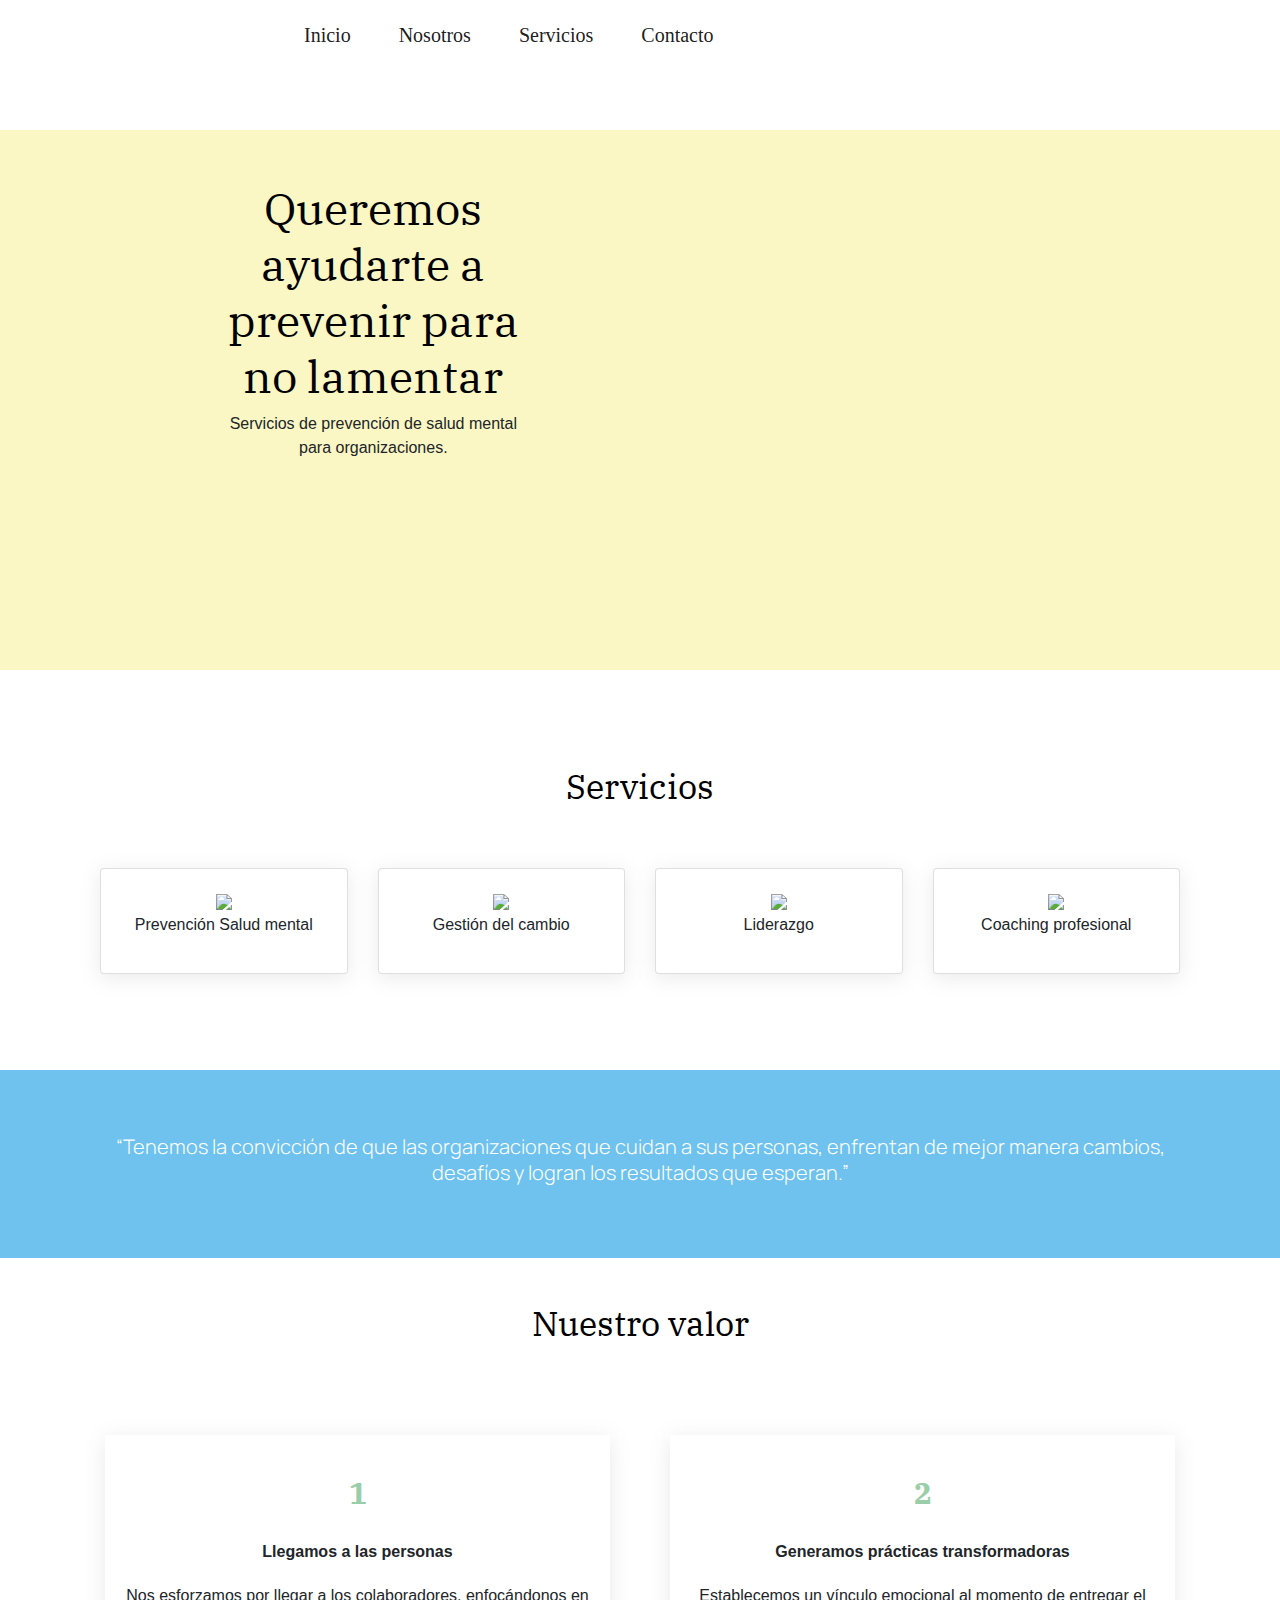
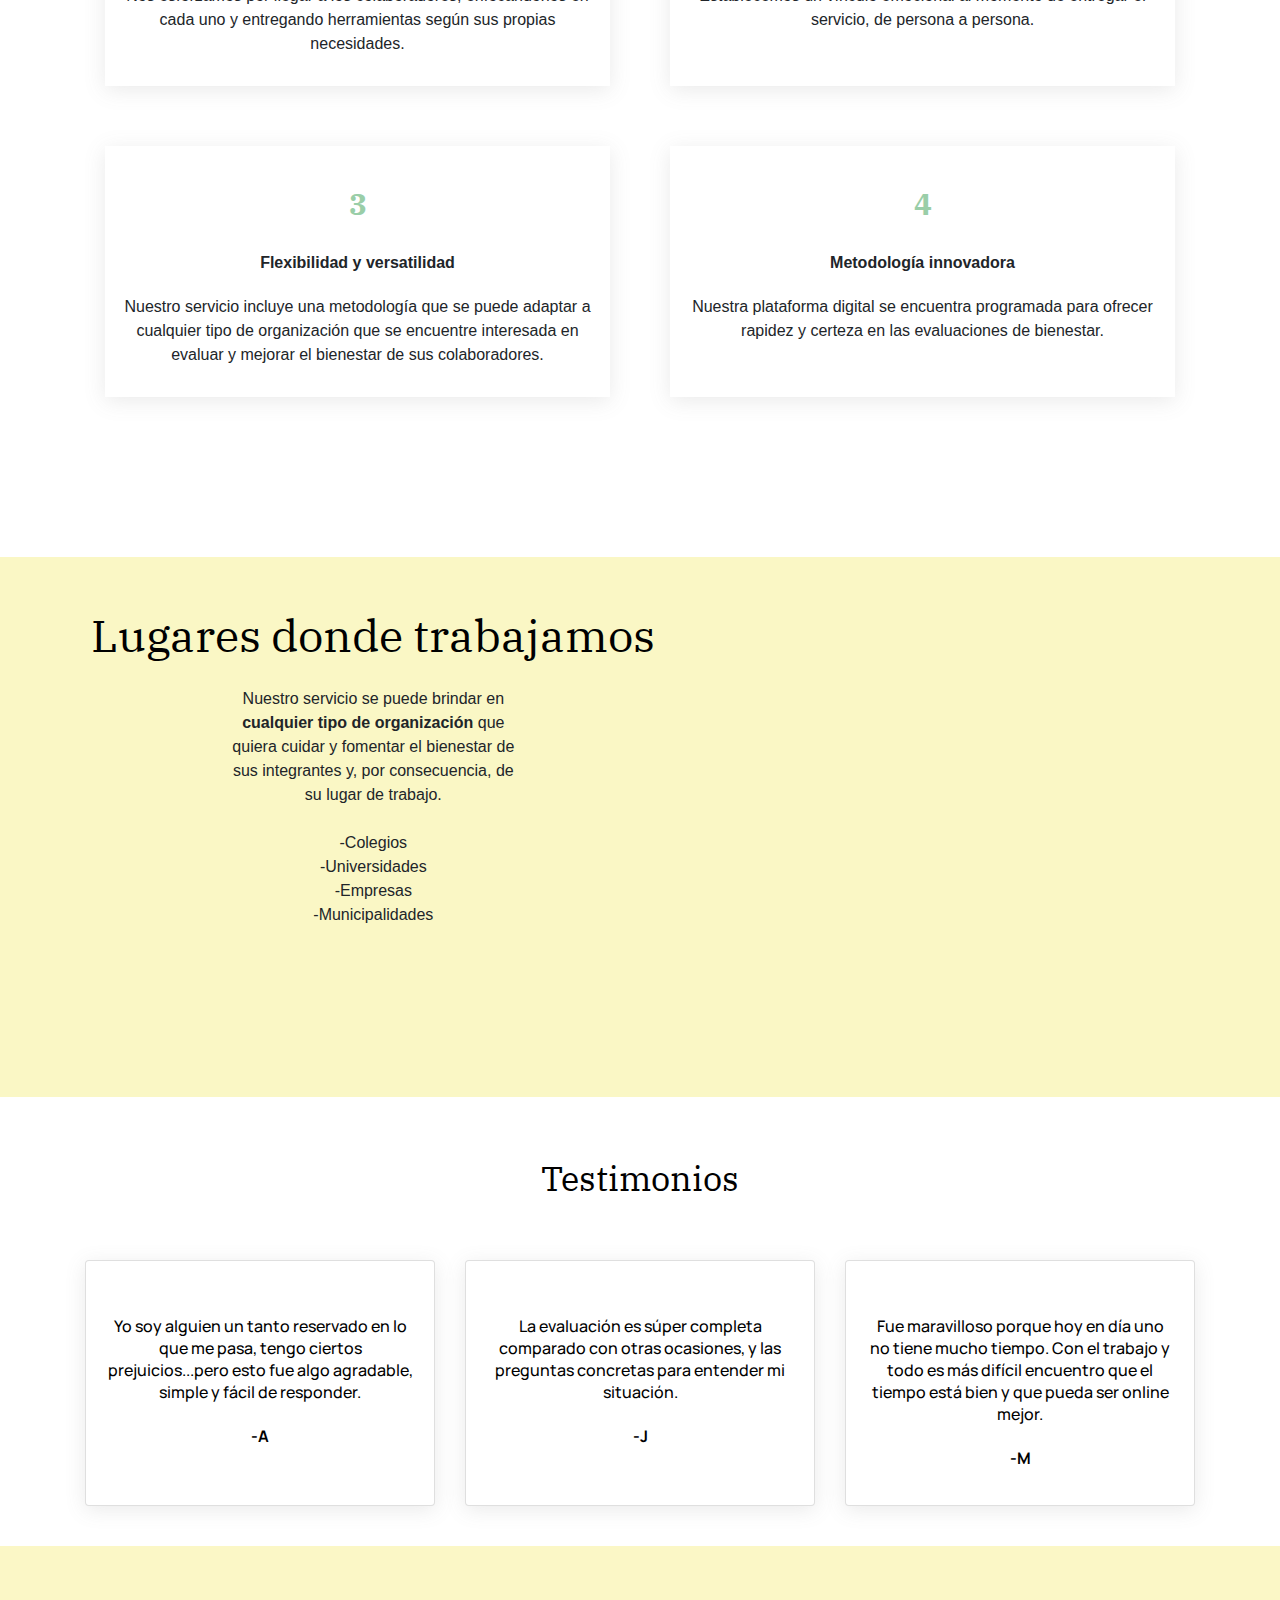
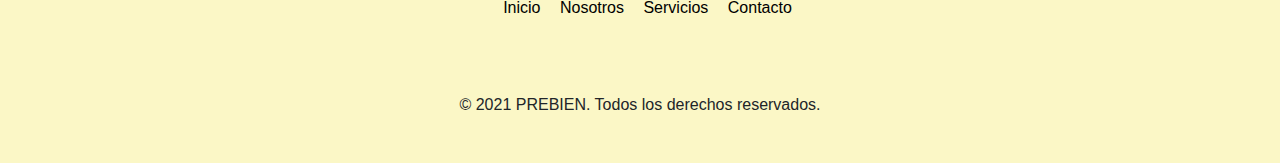
==== index.html @ 44bc0a5a "act nuestro valor" ====
<!doctype html>
<html lang="en">

<head>
    <meta charset="utf-8">
    <meta name="viewport" content="width=device-width, initial-scale=1">
    <link rel="stylesheet" href="css/styles.css">
    <link rel="stylesheet" href="https://maxcdn.bootstrapcdn.com/bootstrap/4.0.0/css/bootstrap.min.css" integrity="sha384-Gn5384xqQ1aoWXA+058RXPxPg6fy4IWvTNh0E263XmFcJlSAwiGgFAW/dAiS6JXm" crossorigin="anonymous">
    <link href="https://fonts.googleapis.com/css2?family=IBM+Plex+Serif&display=swap" rel="stylesheet">
    <link href="https://fonts.googleapis.com/css2?family=Manrope:wght@500&display=swap" rel="stylesheet">
    <script src="https://code.jquery.com/jquery-3.2.1.slim.min.js" integrity="sha384-KJ3o2DKtIkvYIK3UENzmM7KCkRr/rE9/Qpg6aAZGJwFDMVNA/GpGFF93hXpG5KkN" crossorigin="anonymous">
    </script>
    <script src="https://kit.fontawesome.com/936cf56c9f.js" crossorigin="anonymous"></script>
    <title>Inicio</title>
</head>

<body>
    <header class="site-header fixed-top">
        <nav class="navbar navbar-expand-lg navbar-light mt-1 ">
            <a class="navbar-brand logo" href="#"> <img src="img/prebien.png" alt=""> </a>
            <button class="navbar-toggler" type="button" data-toggle="collapse" data-target="#navbarSupportedContent" aria-controls="navbarSupportedContent" aria-expanded="false" aria-label="Toggle navigation">
          <span class="navbar-toggler-icon"></span>
        </button>

            <div class="collapse navbar-collapse" id="navbarSupportedContent">
                <ul class="navbar-nav mr-auto">
                    <li class="nav-item active">
                        <a class="nav-link mr-3 ml-4" href="index.html">Inicio <span class="sr-only">(current)</span></a>
                    </li>

                    <li class="nav-item active ">
                        <a class="nav-link mr-3 ml-3 " href="pag/nosotros.html ">Nosotros<span class="sr-only ">(current)</span></a>
                    </li>

                    <li class="nav-item active">
                        <a class="nav-link mr-3 ml-3" href="pag/servicios.html">Servicios <span class="sr-only">(current)</span></a>
                    </li>

 
                    <li class="nav-item active">
                        <a class="nav-link mr-3 ml-3" href="pag/contacto.html">Contacto <span class="sr-only">(current)</span></a>
                    </li>

                </ul>
            </div>
        </nav>
    </header>

    <body>

        <!-- Título PREBIEN con imagen -->
        <section class="inicio  text-center">
            <div class="row">
                <div class="col-12 col-lg-7 text-content">
                    <h1 class="texto-inicio">Queremos ayudarte a prevenir para no lamentar</h1>
                    <p>Servicios de prevención de salud mental para organizaciones.</p>
                </div>
                <div class="col-12 col-lg-5 img-inicio">

                </div>
            </div>
        </section>
        <!-- Fin de título PREBIEN con imagen -->

        <section class="container text-center mt-4">
            <div class="row">
               <div class="col-12 col-lg-6"></div>
               <div class="col-12 col-lg-6"></div>
            </div>
        </section>
        <!-- Fin sección qué hacemos, qué nos mueve -->
            <!-- Sección servicios -->
            <h4 class="enunciados"> Servicios</h4>
            <section>
                <div class="container text-center">
                    <div class="row mt-6">
                    <div class="col-12 col-lg-3 col-md-6">
                        <div class="card text-center mb-resp ">
                            <div class="card-body">
                                <img src="img/corazon.png">
                                <p class="">Prevención Salud mental </p>
                            </div>
                        </div>
                    </div>
                    <div class="col-12 col-lg-3 col-md-6">
                        <div class="card text-center mb-resp ">
                            <div class="card-body">
                                <img src="img/flecha.png">
                                <p class="">Gestión del cambio</p>
                            </div>
                        </div>
                    </div>
                    <div class="col-12 col-lg-3 col-md-6">
                        <div class="card text-center mb-resp">
                            <div class="card-body">
                                <img src="img/trofeo.png">
                                <p class="">Liderazgo</p>
                            </div>
                        </div>
                    </div>
                    <div class="col-12 col-lg-3 col-md-6">
                        <div class="card text-center">
                            <div class="card-body">
                                <img src="img/personas.png">
                                <p class="">Coaching profesional</p>
                            </div>
                        </div>
                    </div>
            <!-- Fin sección servicios-->
        </section>

        <div class="jumbotron jumbotron-fluid" style="background-color:#6FC2EE !important">
            <h2 class="lead frase">“Tenemos la convicción de que las organizaciones que cuidan a sus personas, enfrentan de mejor manera cambios, desafíos y logran los resultados que esperan.”</h2>
        </div>

        <!-- Sección "nuestro valor" FALTA QUE NOS MANDEN INFORMACIÓN -->
        <h4 class="enunciados"> Nuestro valor</h4>
        <section>
            <div class="container text-center">
                <div class="pre-grid mt-6">
                    <div class=" valor item">
                        <div>
                            <h5 class="number-edit">1</h5>
                            <p class="font-weight-bold">Llegamos a las personas</p>
                            <p>Nos esforzamos por llegar a los colaboradores, enfocándonos en cada uno y entregando herramientas según sus propias necesidades.</p>
                        </div>
                    </div>
                    <div class=" valor item">
                        <div>
                            <h5  class="number-edit">2</h5>
                            <p class="font-weight-bold">Generamos prácticas transformadoras</p>
                            <p>Establecemos un vínculo emocional al momento de entregar el servicio, de persona a persona. </p>
                        </div>
                    </div>
                    <div class=" valor item">
                        <div>
                            <h5  class="number-edit">3</h5>
                            <p class="font-weight-bold">Flexibilidad y versatilidad</p>
                            <p>Nuestro servicio incluye una metodología que se puede adaptar a cualquier tipo de organización que se encuentre interesada en evaluar y mejorar el bienestar de sus colaboradores.</p>
                        </div>
                    </div>
                    <div class=" valor item">
                        <div>
                            <h5  class="number-edit">4</h5>
                            <p class="font-weight-bold">Metodología innovadora</p>
                            <p>Nuestra plataforma digital se encuentra programada para ofrecer rapidez y certeza en las evaluaciones de bienestar. </p>
                        </div>
                    </div>
                </div>
            </div>
        </section>
        <!-- Fin sección nuestro valor -->
        <section class="inicio  text-center">
            <div class="row">
                <div class="col-12 col-lg-7 text-content container">
                    <h2 class="texto-inicio">Lugares donde trabajamos</h2>
                    <p class="mt-4">Nuestro servicio se puede brindar en <span class="font-weight-bold"> cualquier tipo de organización</span> que quiera cuidar y fomentar el bienestar de sus integrantes y, por consecuencia, de su lugar de trabajo.
                    </p>
                    <p class="mt-4"> -Colegios <br> -Universidades <br> -Empresas <br> -Municipalidades</p>
                </div>
                <div class="col-12 col-lg-5 img-inicio bg-lugares">

                </div>
            </div>
        </section>
        <!-- Sección Testimonios -->
        <div class="testimonios">
            <h4 class="enunciados"> Testimonios</h4>
        </div>
        <div class="container">
            <div class="card-deck mb-3 text-center">
                <div class="card mb-4 shadow-sm">
                    <div class="card-body">
                        <p class="texto-testimonios">Yo soy alguien un tanto reservado en lo que me pasa, tengo ciertos prejuicios...pero esto fue algo agradable, simple y fácil de responder.<br><br>
                            <b>-A</b>
                        </p>
                    </div>
                </div>
                <div class="card mb-4 shadow-sm">
                    <div class="card-body">
                        <p class="texto-testimonios">
                            La evaluación es súper completa comparado con otras ocasiones, y las preguntas concretas para entender mi situación.<br><br>
                            <b>-J</b>

                        </p>
                    </div>
                </div>
                <div class="card mb-4 shadow-sm">
                    <div class="card-body">
                        <p class="texto-testimonios">
                            Fue maravilloso porque hoy en día uno no tiene mucho tiempo. Con el trabajo y todo es más difícil encuentro que el tiempo está bien y que pueda ser online mejor.<br><br>
                            <b>-M</b>

                        </p>
                    </div>
                </div>
            </div>
        </div>

        <footer class="site-footer">
            <div class="container text-center">

                <nav class="nav-footer">
                    <a href="index.html">Inicio</a>
                    <a href="pag/nosotros.html">Nosotros</a>
                    <a href="pag/servicios.html">Servicios</a>
                    <a href="pag/contacto.html">Contacto</a>
                </nav>
                <a href=""><i class="fab fa-linkedin"></i></i></a>
                <a href=""><i class="fab fa-facebook"></i></a>
                <p class="mt-2">© 2021 PREBIEN. Todos los derechos reservados.</p>
            </div>
        </footer>

        <script src="https://cdnjs.cloudflare.com/ajax/libs/popper.js/1.12.9/umd/popper.min.js" integrity="sha384-ApNbgh9B+Y1QKtv3Rn7W3mgPxhU9K/ScQsAP7hUibX39j7fakFPskvXusvfa0b4Q" crossorigin="anonymous">
        </script>
        <script src="https://maxcdn.bootstrapcdn.com/bootstrap/4.0.0/js/bootstrap.min.js" integrity="sha384-JZR6Spejh4U02d8jOt6vLEHfe/JQGiRRSQQxSfFWpi1MquVdAyjUar5+76PVCmYl" crossorigin="anonymous">
        </script>

    </body>

</html>
---- css/styles.css ----
/*-------------------------------------------------------SECCION LOGO Y NAVBAR------------------------------------------------------------*/
*{
    font-size: 16px;
}
.site-header {
    background-color: white;
}

.navbar a {
    text-decoration: none;
    background-image: linear-gradient(currentcolor, currentcolor);
    background-position: 0% 100%;
    background-repeat: no-repeat;
    background-size: 0% 2px;
    transition: background-size .3s;
    font-family: 'Baskervville', serif;
    color: #3D3C42;
    font-weight: 300;
    font-size: 20px;
}

.navbar a:hover,
a:focus {
    background-size: 100% 2px;
}

.logo {
    margin: 0px 20px;
    width: 220px;
}
.logo:hover, .logo:focus{
    background-size: none;
}

/*-------------------------------------------------------SECCION HOME------------------------------------------------------------*/

img {
    max-width: 90%;
}

.rec {
    background: #faf7c5;
}

.inicio {
    margin-top: 130px;
    margin-bottom: 50px;
    background-color: #FAF7C5;
    height: 100%;
}

.text-content h1,
.text-content p {
    width: 95%;
    max-width: 300px;
    margin-left: auto;
    margin-right: auto;
}

.texto-inicio {
    font-family: IBM Plex Serif;
    font-style: normal;
    font-weight: normal;
    font-size: 45px;
    line-height: 56px;
    text-align: center;
    color: #000000;
    padding-top: 50px;
}

.img-inicio {
    background-image: url(../img/foto1.png);
    background-repeat: no-repeat;
    background-position: center;
    background-size: cover;
    height: 60vh;
    width: 100%;
}

.bg-lugares {
    background-image: url(../img/foto2.png)
}

.subtitulo2 {
    margin-right: 84px;
    margin-left: 84px;
    margin-top: 24px;
    font-family: Manrope;
    font-style: normal;
    font-weight: 500;
    font-size: 16px;
    line-height: 22px;
    /* or 139% */
    color: #000000;
}

.subtitulo1 {
    margin-top: 24px;
    font-family: Manrope;
    font-style: normal;
    font-weight: 500;
    font-size: 20px;
    line-height: 26px;
    /* or 130% */
    text-align: center;
    color: #000000;
}

h6 {
    width: 44px;
    height: 23px;
    left: 491px;
    top: 3998px;
    font-family: IBM Plex Serif;
    font-style: normal;
    font-weight: normal;
    font-size: 16px;
    line-height: 22px;
    /* identical to box height, or 139% */
    color: #000000;
}

.texto_inicio {
    font-family: Manrope;
    font-style: normal;
    font-weight: 500;
    font-size: 16px;
    line-height: 22px;
    margin-top: 40px;
    /* or 139% */
    color: #000000;
}

.texto_inicio1 {
    font-family: Manrope;
    font-style: normal;
    font-weight: 500;
    font-size: 16px;
    line-height: 22px;
    margin-top: 40px;
    margin-right: 73px;
    /* or 139% */
    color: #000000;
}

.enunciados, .number-edit {
    font-family: IBM Plex Serif;
    font-style: normal;
    font-weight: normal;
    font-size: 34px;
    line-height: 35px;
    margin-bottom: 64px;
    margin-top: 48px;
    text-align: center;
    color: #000000;

}


.number-edit{
font-size: 30px;
color: #9ACEA8;
font-weight: bold;
margin: 30px 0px;
}


@media (min-width:1024px ) {
    .pre-grid{
        display:grid;
        grid-template-columns: repeat(2, 1fr);
        column-gap: 20px;
    }
 }




.testimonios {
    margin-top: 64px;
    margin-bottom: 64px;
}


.frase {
    margin-left: 102px;
    margin-right: 102px;
    font-family: Manrope;
    font-style: normal;
    font-weight: 500;
    font-size: 20px;
    line-height: 26px;
    text-align: center;
    color: #ffffff;
}

.texto-testimonios {
    margin-top: 34px;
    font-family: Manrope;
    font-style: normal;
    font-weight: 500;
    font-size: 16px;
    line-height: 22px;
    /* or 139% */
    text-align: center;
    color: #000000;
}

.card {
    box-shadow: 0px 4px 20px rgba(114, 114, 114, 0.15);
}


/*-------------------------------------------------------SECCION SOBRE NOSOTROS-----------------------------------------------------------*/

.jumbotron {
    margin-left: 0px;
    margin-top: 96px;
    background-color: #b7e0f7 !important;
}

.display-5 {
    font-family: IBM Plex Serif;
    font-style: normal;
    font-weight: normal;
    font-size: 40px;
    line-height: 56px;
    color: #000000;
}

.nosotros {
    margin-top: 100px;
}

.integrantes{
    background-color:#B7E0F7;
    padding: 60px;
}

div.row {
    margin-right: 0px;
    margin-left: 0px;
}




.texto1 {
    font-family: Alegreya Sans;
    font-style: normal;
    font-size: 20px;
    line-height: 26px;
    color: #000000;
}



/*Estilos sobre servicios*/

.jumbotron {
    background: #cce7d3;
}


/*-------------------------------------------------------FOOTER------------------------------------------------------------*/

.site-footer {
    background: #FBF7C6;
    padding: 30px 0px;
}

.nav-footer {
    padding: 20px 0px;
}

.nav-footer a {
    text-decoration: none;
    color: #000000;
    margin-left: 15px;
}

a i {
    color: black;
    font-size: 30px;
    margin: 20px 10px;
}

a i:hover {
    transform: scale(1.2);
    transition: all ease-in-out 1s;
    color: #7c7a7a;
}


/*-------------------------------------------------------SECCION SERVICIOS------------------------------------------------------------*/

.pre-item {
    margin-bottom: 80px;
}

.item {
    background: #FFFFFF;
    box-shadow: 0px 4px 20px rgba(114, 114, 114, 0.15);
    padding: 20px;
    margin: 30px 20px;
}
.valor{
    padding:10px;
}


.item:hover {
    transform: scale(1.060);
    transition: ease-in-out 1s;
}

.item img,
.item h3,
.item p {
    margin: 20px 0px;
}


/*-------------------------------------------------------SECCION CONTACTO------------------------------------------------------------*/

.input a input {
    width: 328px;
    height: 48px;
    left: 335px;
    top: 573px;
    background: #FFFFFF;
    border: 1px solid #000000;
    box-sizing: border-box
}
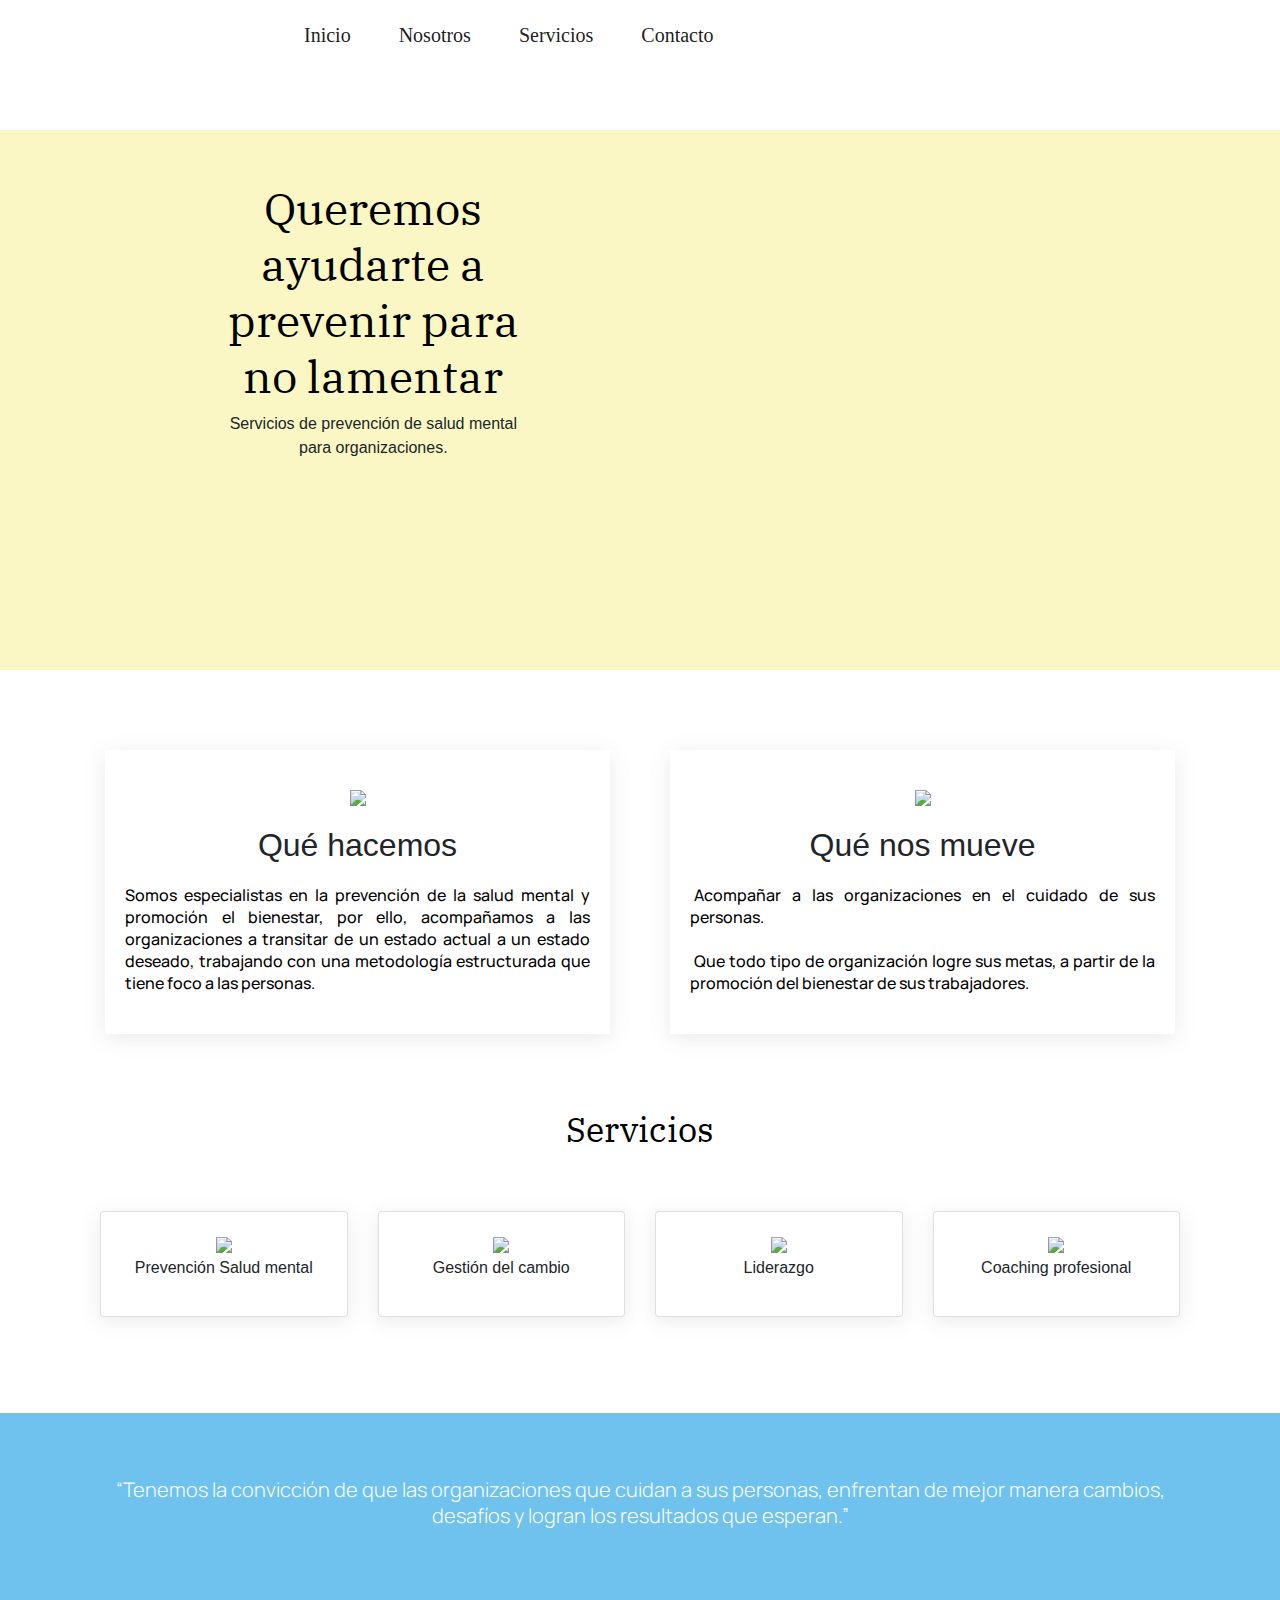
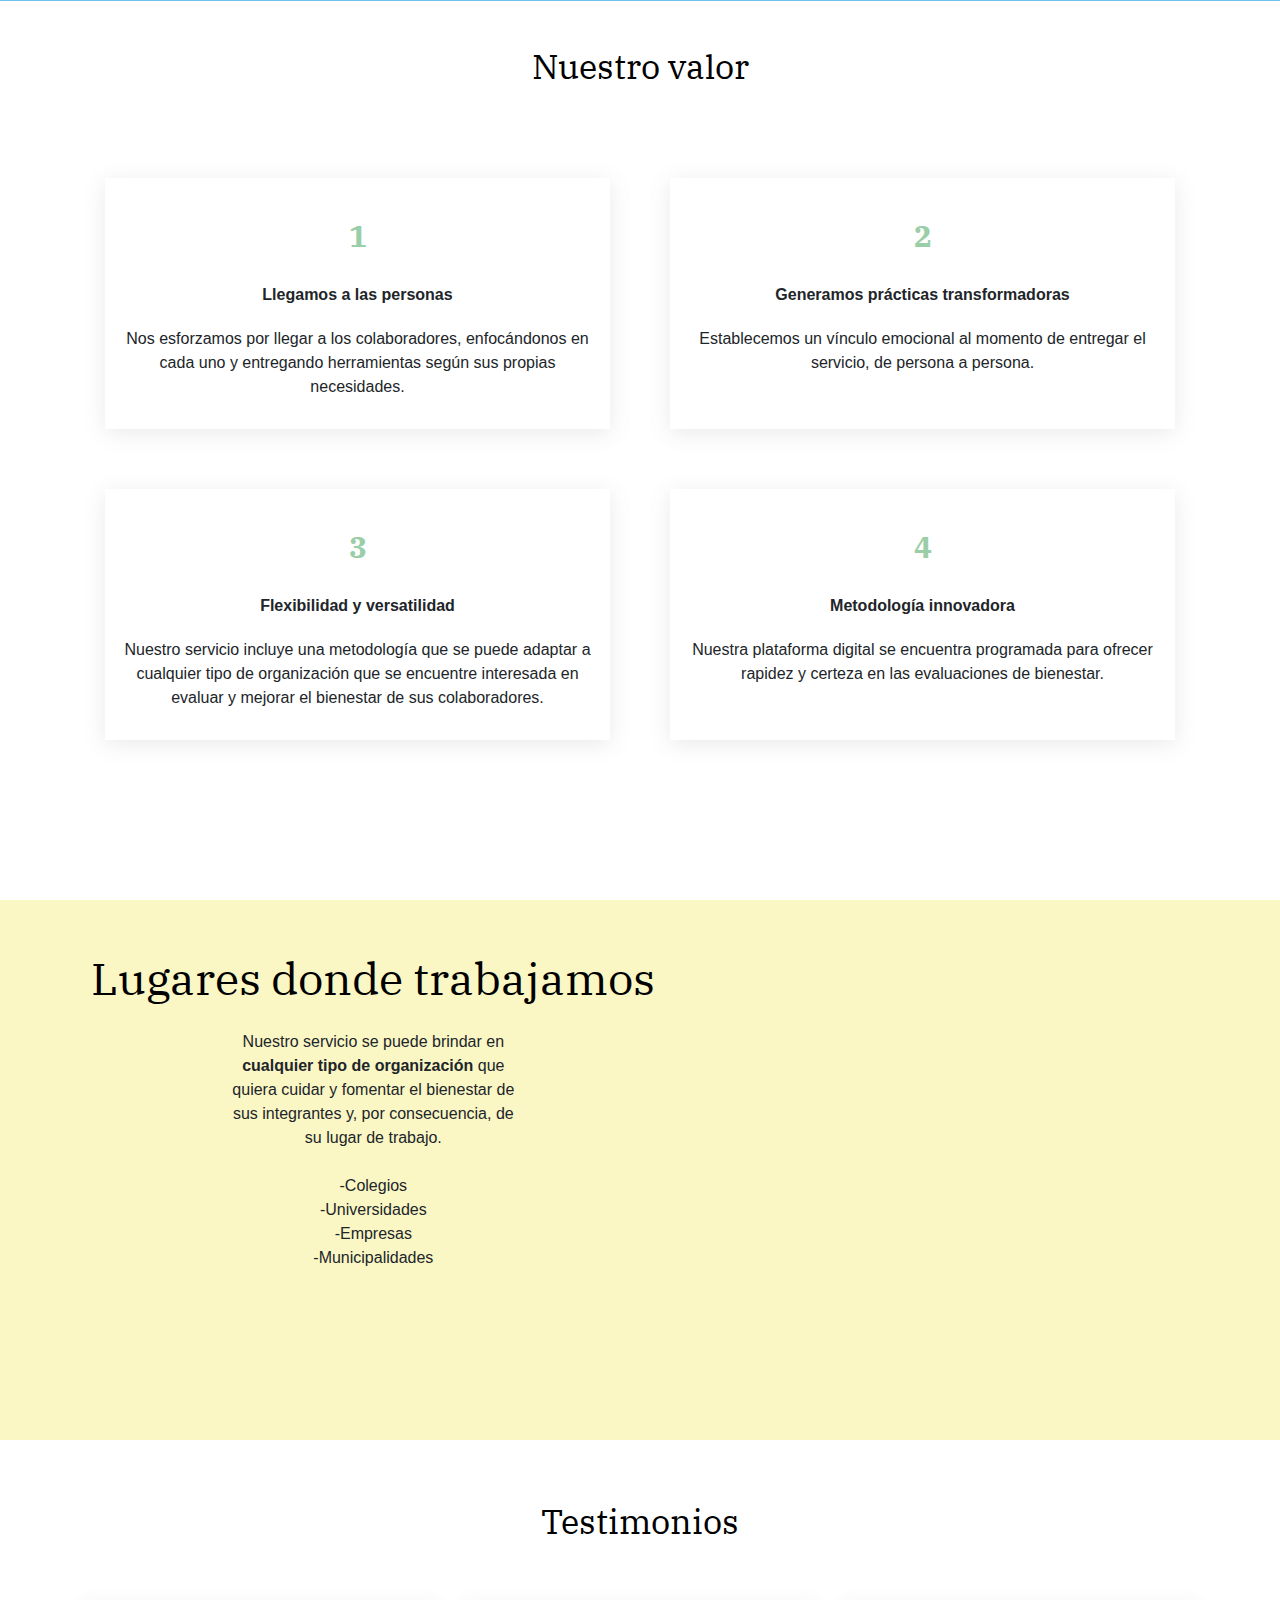
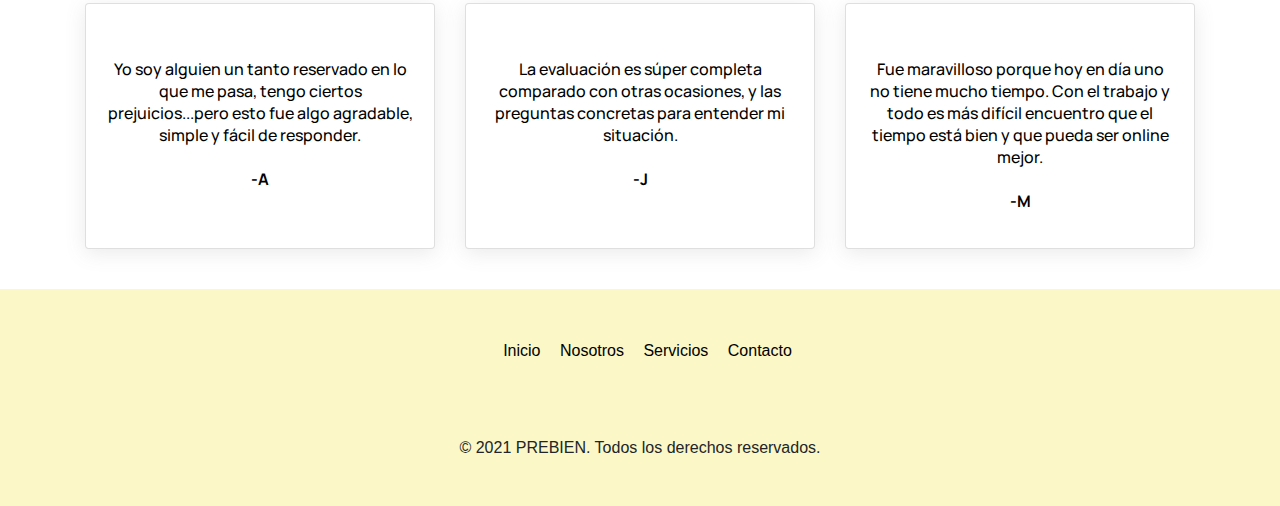
==== commit 3981e35f: "Act index, nosotros" ====
--- a/index.html
+++ b/index.html
@@ -36,7 +36,7 @@
                         <a class="nav-link mr-3 ml-3" href="pag/servicios.html">Servicios <span class="sr-only">(current)</span></a>
                     </li>
 
- 
+
                     <li class="nav-item active">
                         <a class="nav-link mr-3 ml-3" href="pag/contacto.html">Contacto <span class="sr-only">(current)</span></a>
                     </li>
@@ -62,18 +62,33 @@
         </section>
         <!-- Fin de título PREBIEN con imagen -->
 
-        <section class="container text-center mt-4">
-            <div class="row">
-               <div class="col-12 col-lg-6"></div>
-               <div class="col-12 col-lg-6"></div>
-            </div>
+        <section>
+
+            <div class="container text-center">
+                <div class="pre-grid mt-6">
+                    <div class=" item">
+                        <img src="img/Group.png">
+                        <h2>Qué hacemos</h2>
+                        <p class="texto_inicio text-justify">Somos especialistas en la prevención de la salud mental y promoción el bienestar, por ello, acompañamos a las organizaciones a transitar de un estado actual a un estado deseado, trabajando con una metodología estructurada que tiene
+                            foco a las personas.</p>
+                    </div>
+                    <div class=" item">
+                        <div>
+                            <img src="img/Group2.png">
+                            <h2>Qué nos mueve</h2>
+                            <p class="texto_inicio1 text-justify"> <i class="fas fa-caret-right" style="color: #6FC2EE"></i> <span class="ml-1"></span>Acompañar a las organizaciones en el cuidado de sus personas.<br><br>
+
+                                <i class="fas fa-caret-right" style="color: #6FC2EE"></i> <span class="ml-1"></span>Que todo tipo de organización logre sus metas, a partir de la promoción del bienestar de sus trabajadores.
+                            </p>
+                        </div>
+                    </div>
         </section>
         <!-- Fin sección qué hacemos, qué nos mueve -->
-            <!-- Sección servicios -->
-            <h4 class="enunciados"> Servicios</h4>
-            <section>
-                <div class="container text-center">
-                    <div class="row mt-6">
+        <!-- Sección servicios -->
+        <h4 class="enunciados"> Servicios</h4>
+        <section>
+            <div class="container text-center">
+                <div class="row mt-6">
                     <div class="col-12 col-lg-3 col-md-6">
                         <div class="card text-center mb-resp ">
                             <div class="card-body">
@@ -106,7 +121,7 @@
                             </div>
                         </div>
                     </div>
-            <!-- Fin sección servicios-->
+                    <!-- Fin sección servicios-->
         </section>
 
         <div class="jumbotron jumbotron-fluid" style="background-color:#6FC2EE !important">
@@ -127,21 +142,21 @@
                     </div>
                     <div class=" valor item">
                         <div>
-                            <h5  class="number-edit">2</h5>
+                            <h5 class="number-edit">2</h5>
                             <p class="font-weight-bold">Generamos prácticas transformadoras</p>
                             <p>Establecemos un vínculo emocional al momento de entregar el servicio, de persona a persona. </p>
                         </div>
                     </div>
                     <div class=" valor item">
                         <div>
-                            <h5  class="number-edit">3</h5>
+                            <h5 class="number-edit">3</h5>
                             <p class="font-weight-bold">Flexibilidad y versatilidad</p>
                             <p>Nuestro servicio incluye una metodología que se puede adaptar a cualquier tipo de organización que se encuentre interesada en evaluar y mejorar el bienestar de sus colaboradores.</p>
                         </div>
                     </div>
                     <div class=" valor item">
                         <div>
-                            <h5  class="number-edit">4</h5>
+                            <h5 class="number-edit">4</h5>
                             <p class="font-weight-bold">Metodología innovadora</p>
                             <p>Nuestra plataforma digital se encuentra programada para ofrecer rapidez y certeza en las evaluaciones de bienestar. </p>
                         </div>
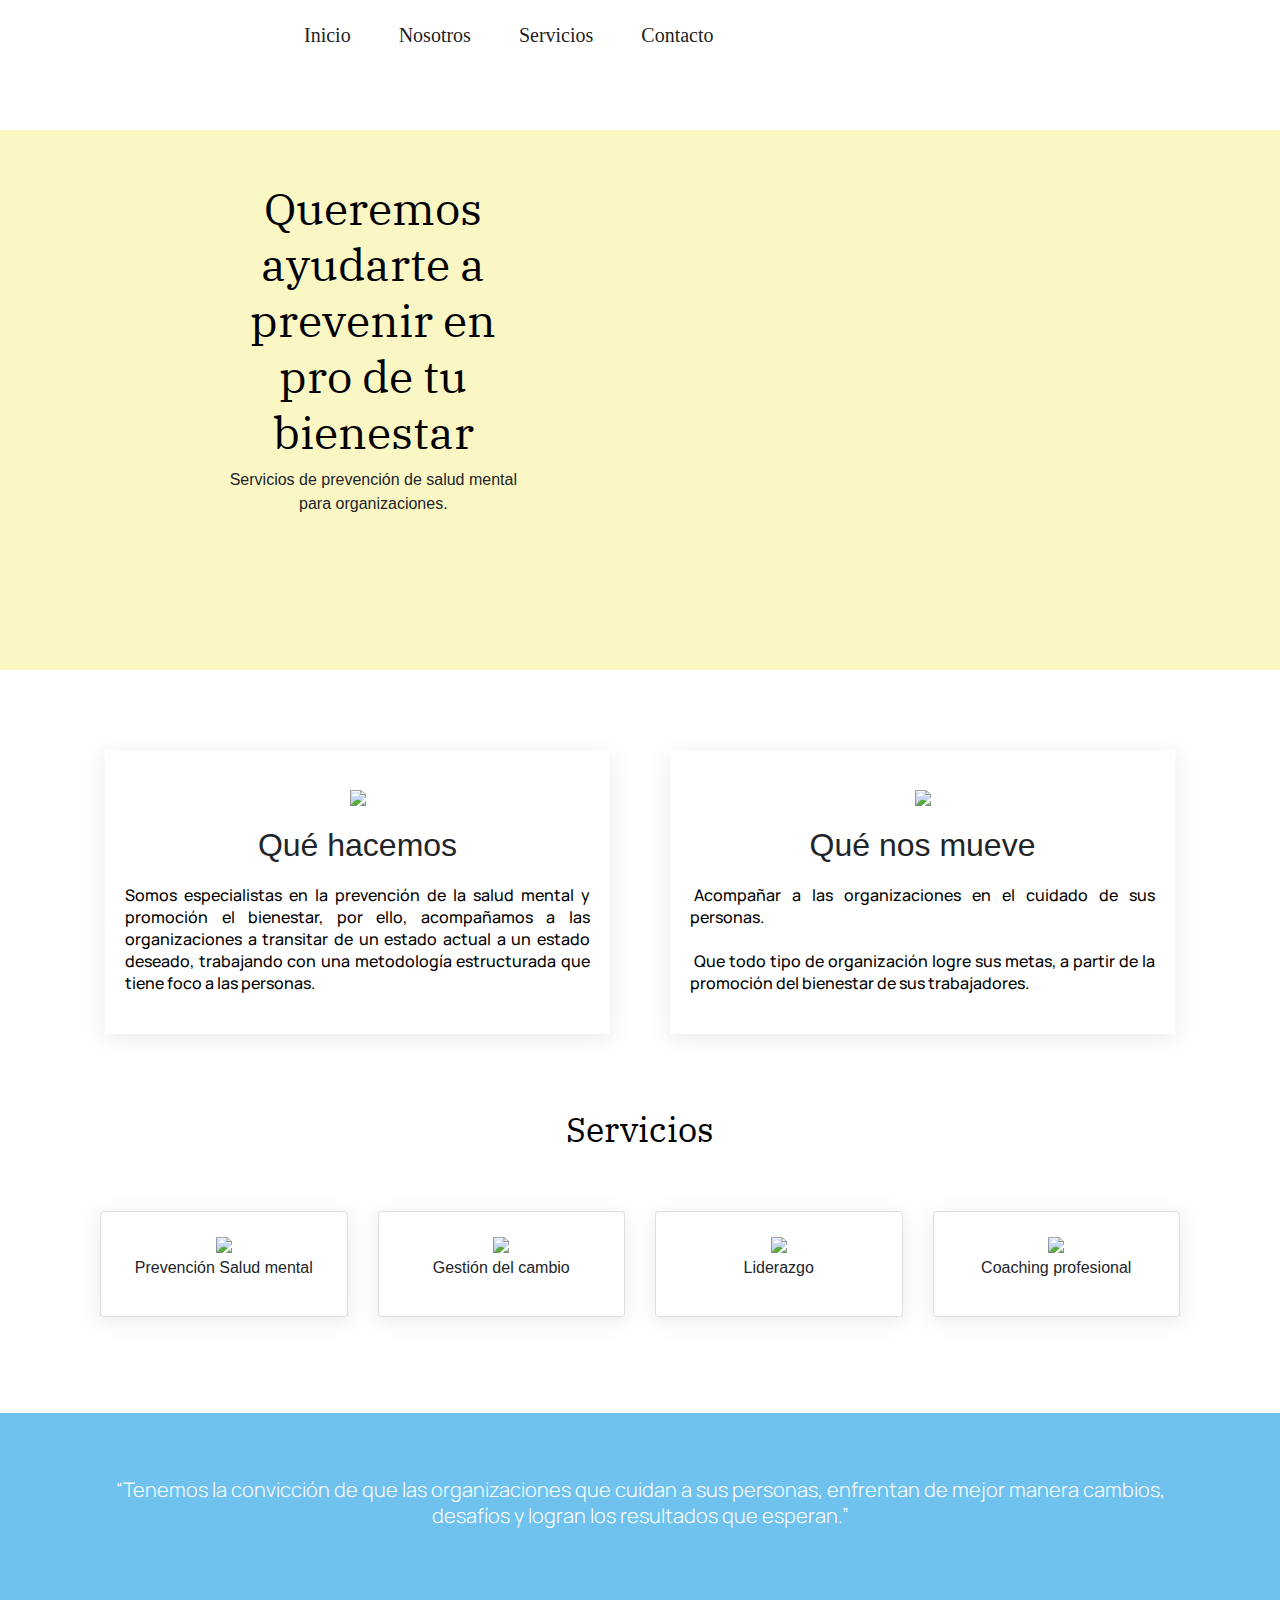
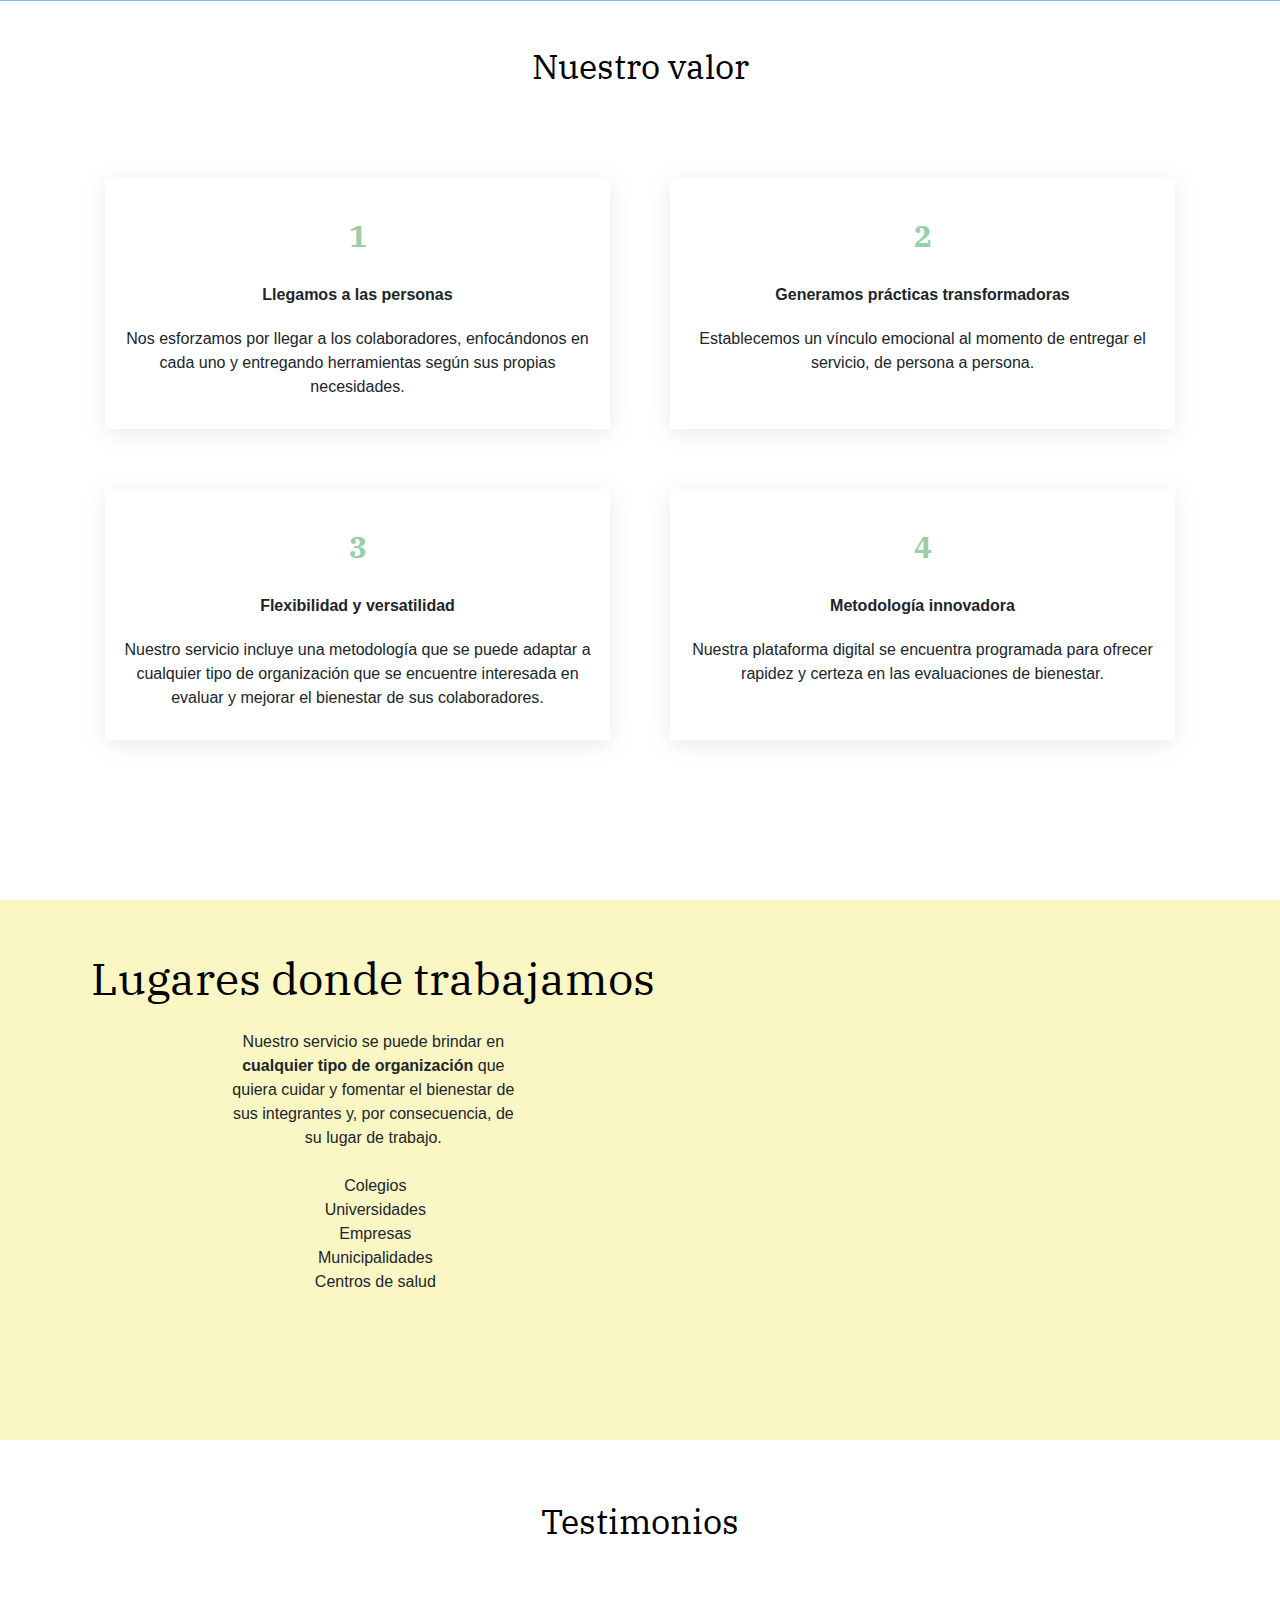
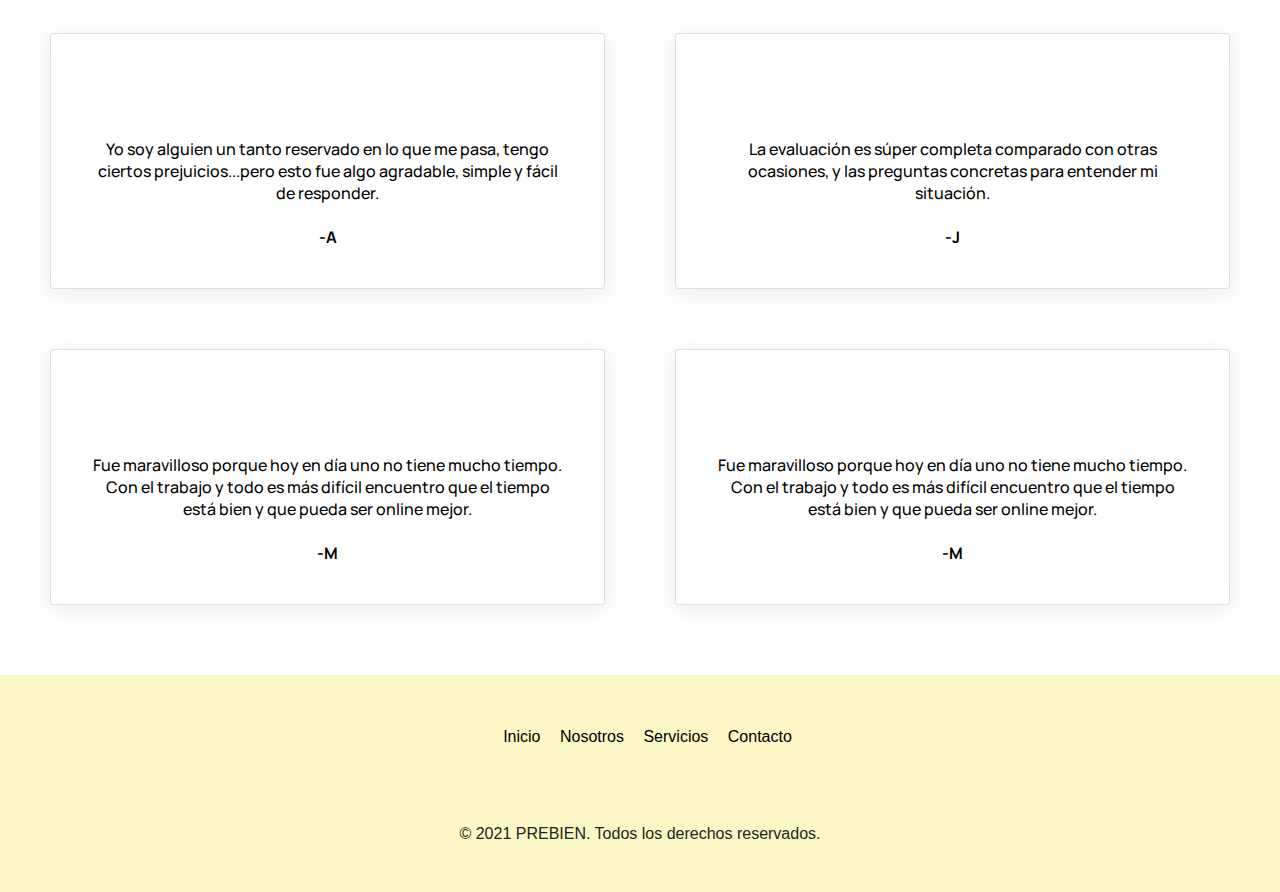
==== commit 57c188de: "actualización" ====
--- a/index.html
+++ b/index.html
@@ -52,7 +52,7 @@
         <section class="inicio  text-center">
             <div class="row">
                 <div class="col-12 col-lg-7 text-content">
-                    <h1 class="texto-inicio">Queremos ayudarte a prevenir para no lamentar</h1>
+                    <h1 class="texto-inicio">Queremos ayudarte a prevenir en pro de tu bienestar</h1>
                     <p>Servicios de prevención de salud mental para organizaciones.</p>
                 </div>
                 <div class="col-12 col-lg-5 img-inicio">
@@ -171,7 +171,7 @@
                     <h2 class="texto-inicio">Lugares donde trabajamos</h2>
                     <p class="mt-4">Nuestro servicio se puede brindar en <span class="font-weight-bold"> cualquier tipo de organización</span> que quiera cuidar y fomentar el bienestar de sus integrantes y, por consecuencia, de su lugar de trabajo.
                     </p>
-                    <p class="mt-4"> -Colegios <br> -Universidades <br> -Empresas <br> -Municipalidades</p>
+                    <p class="mt-4"> <i class="fas fa-caret-right"></i> <span class="ml-1"></span> Colegios <br> <i class="fas fa-caret-right" ></i> <span class="ml-1"></span>Universidades <br> <i class="fas fa-caret-right" ></i> <span class="ml-1"></span>Empresas <br> <i class="fas fa-caret-right"></i> <span class="ml-1"></span>Municipalidades <br> <i class="fas fa-caret-right"></i> <span class="ml-1"></span>Centros de salud</p>
                 </div>
                 <div class="col-12 col-lg-5 img-inicio bg-lugares">
 
@@ -182,35 +182,43 @@
         <div class="testimonios">
             <h4 class="enunciados"> Testimonios</h4>
         </div>
-        <div class="container">
-            <div class="card-deck mb-3 text-center">
-                <div class="card mb-4 shadow-sm">
-                    <div class="card-body">
-                        <p class="texto-testimonios">Yo soy alguien un tanto reservado en lo que me pasa, tengo ciertos prejuicios...pero esto fue algo agradable, simple y fácil de responder.<br><br>
-                            <b>-A</b>
-                        </p>
-                    </div>
-                </div>
-                <div class="card mb-4 shadow-sm">
-                    <div class="card-body">
-                        <p class="texto-testimonios">
-                            La evaluación es súper completa comparado con otras ocasiones, y las preguntas concretas para entender mi situación.<br><br>
-                            <b>-J</b>
-
-                        </p>
-                    </div>
-                </div>
-                <div class="card mb-4 shadow-sm">
-                    <div class="card-body">
-                        <p class="texto-testimonios">
-                            Fue maravilloso porque hoy en día uno no tiene mucho tiempo. Con el trabajo y todo es más difícil encuentro que el tiempo está bien y que pueda ser online mejor.<br><br>
-                            <b>-M</b>
-
-                        </p>
-                    </div>
-                </div>
-            </div>
-        </div>
+        <div class="row container-fluid text-justify" style = "margin-bottom: 40px">
+            <div class="col-sm-6 shadow-sm">
+              <div class="card item">
+                <div class="card-body">
+                  <p class="card-text texto-testimonios"><i class="fas fa-quote-left"style = "color: #ffd86b;"></i> <br> <br>Yo soy alguien un tanto reservado en lo que me pasa, tengo ciertos prejuicios...pero esto fue algo agradable, simple y fácil de responder.<br><br>
+                    <b>-A</b></p>
+                 
+                </div>
+              </div>
+            </div>
+            <div class="col-sm-6 shadow-sm">
+              <div class="card item">
+                <div class="card-body">
+                  <p class="card-text texto-testimonios"> <i class="fas fa-quote-left"style = "color: #ffd86b;"></i> <br> <br> La evaluación es súper completa comparado con otras ocasiones, y las preguntas concretas para entender mi situación.<br><br>
+                    <b>-J</b></p>
+               
+                </div>
+              </div>
+            </div>
+            <div class="col-sm-6 shadow-sm">
+              <div class="card item">
+                <div class="card-body">
+                  <p class="card-text texto-testimonios"> <i class="fas fa-quote-left"style = "color: #ffd86b;"></i> <br> <br>Fue maravilloso porque hoy en día uno no tiene mucho tiempo. Con el trabajo y todo es más difícil encuentro que el tiempo está bien y que pueda ser online mejor.<br><br>
+                    <b>-M</b>
+                </div>
+              </div>
+            </div>
+            <div class="col-sm-6 shadow-sm">
+              <div class="card item">
+                <div class="card-body">
+                  <p class="card-text texto-testimonios"><i class="fas fa-quote-left" style = "color: #ffd86b;"></i> <br> <br>   Fue maravilloso porque hoy en día uno no tiene mucho tiempo. Con el trabajo y todo es más difícil encuentro que el tiempo está bien y que pueda ser online mejor.<br><br>
+                    <b>-M</b>
+                </div>
+              </div>
+            </div>
+          </div>
+
 
         <footer class="site-footer">
             <div class="container text-center">
--- a/css/styles.css
+++ b/css/styles.css
@@ -243,12 +243,9 @@
 }
 
 
-
-
 .texto1 {
     font-family: Alegreya Sans;
     font-style: normal;
-    font-size: 20px;
     line-height: 26px;
     color: #000000;
 }
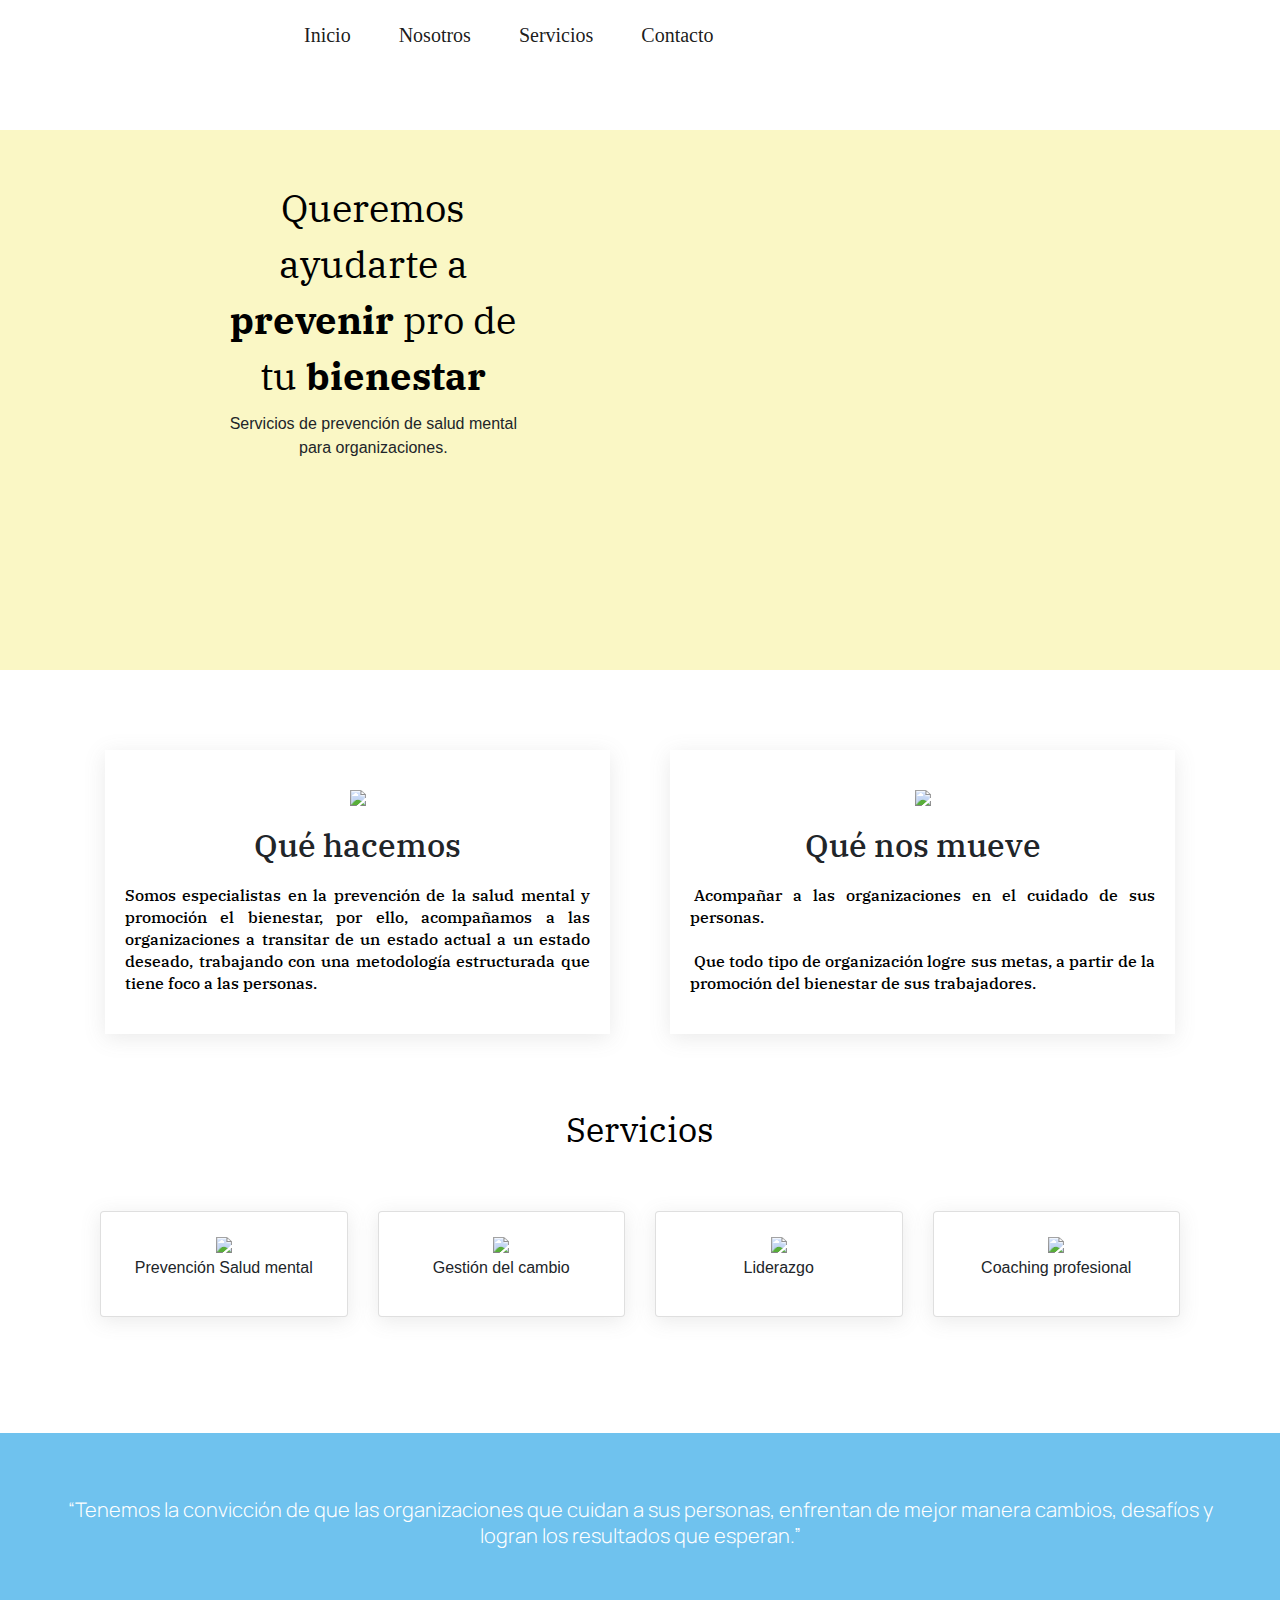
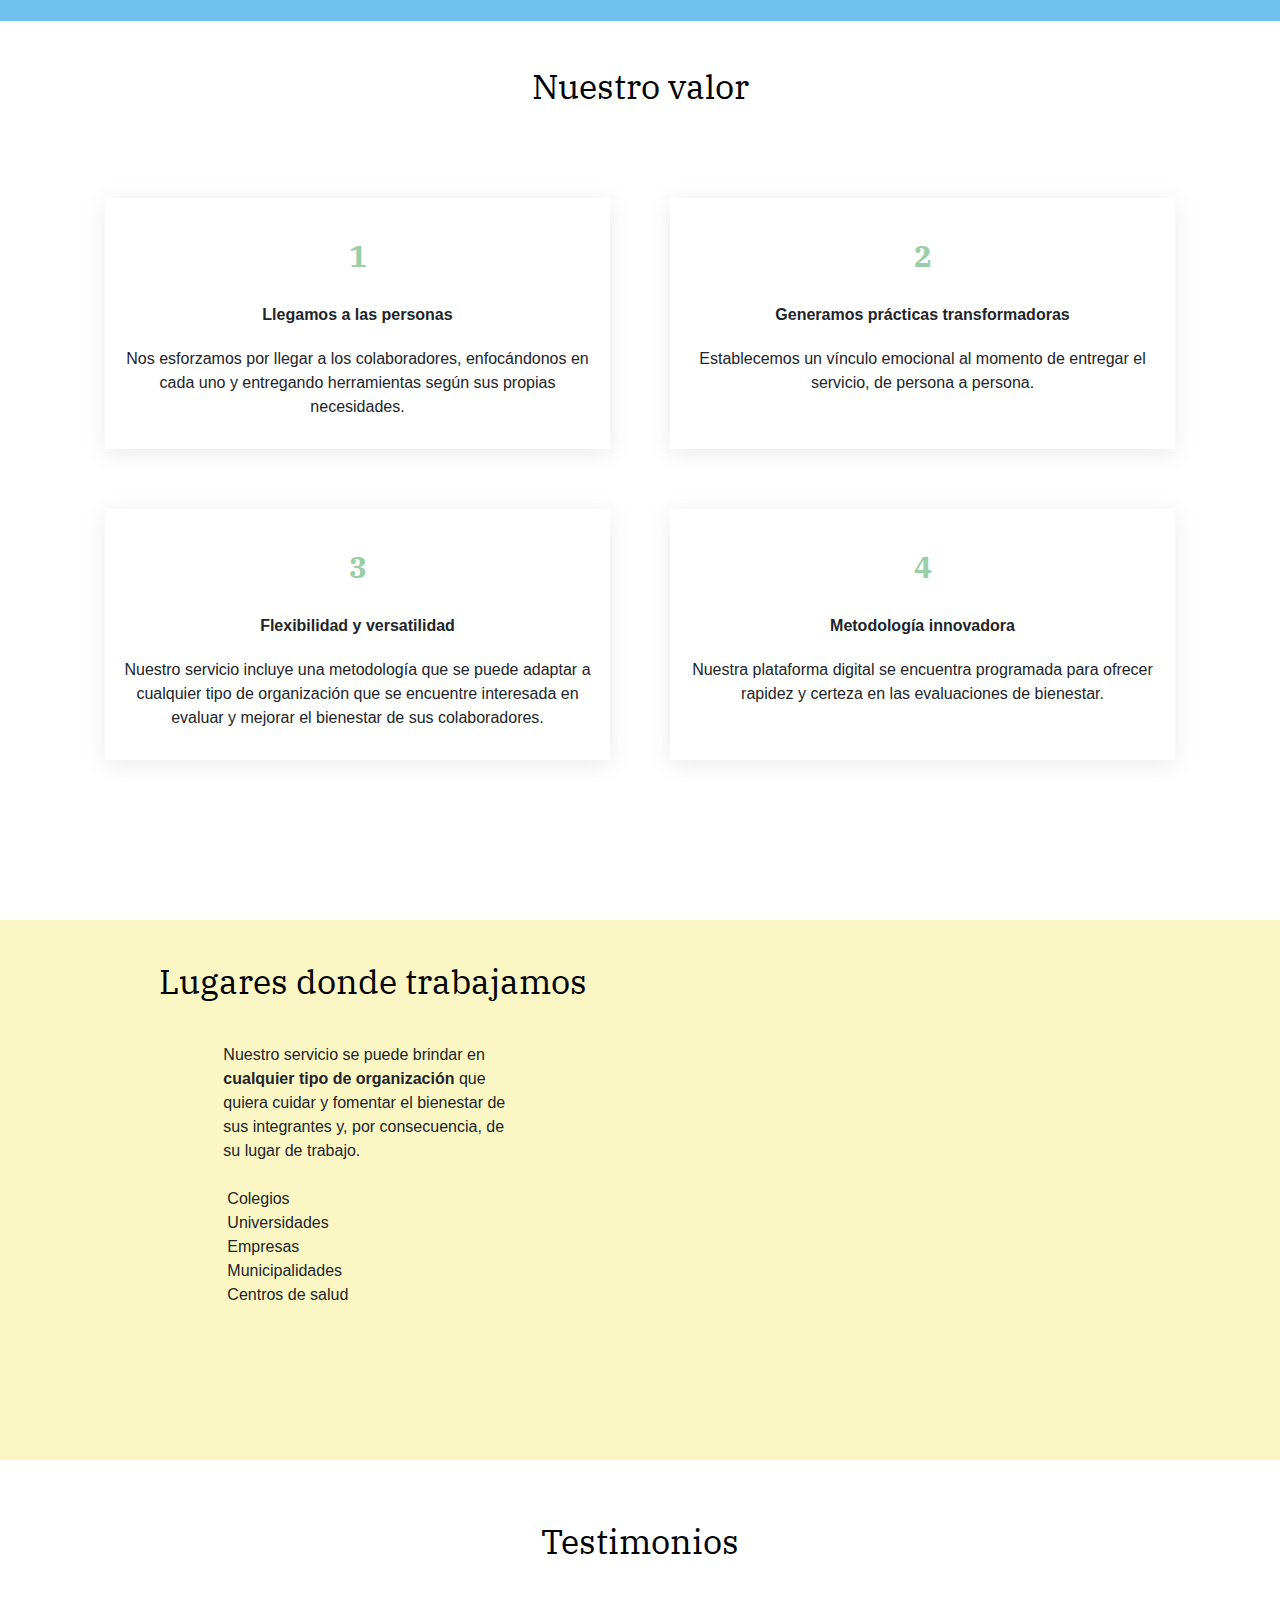
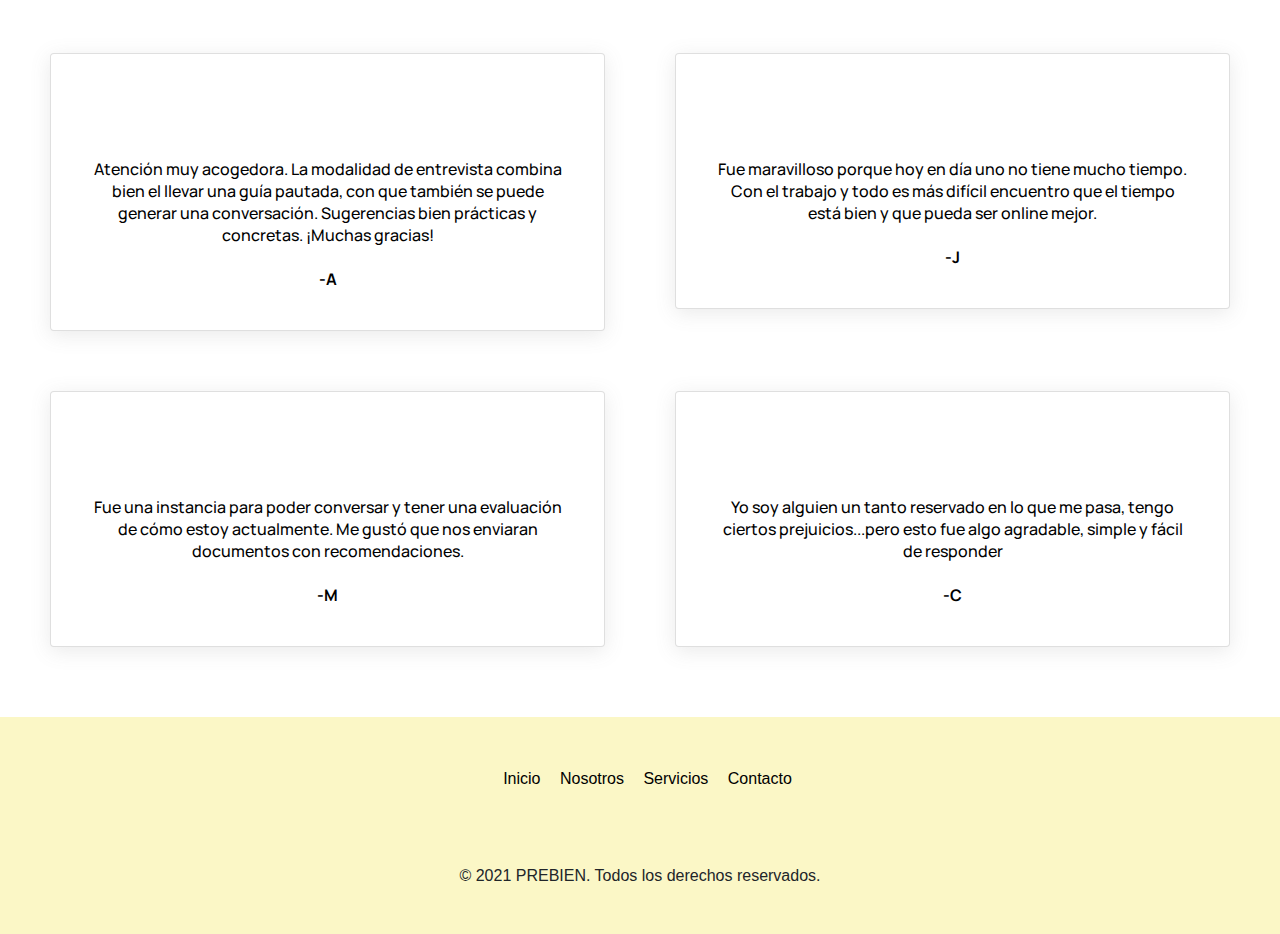
==== commit 3d300172: "cambios" ====
--- a/index.html
+++ b/index.html
@@ -52,7 +52,7 @@
         <section class="inicio  text-center">
             <div class="row">
                 <div class="col-12 col-lg-7 text-content">
-                    <h1 class="texto-inicio">Queremos ayudarte a prevenir en pro de tu bienestar</h1>
+                    <h1 class="texto-inicio">Queremos ayudarte a <span class="font-weight-bold texto-inicio"> prevenir </span> pro de tu <span class="font-weight-bold texto-inicio">bienestar</span></h1>
                     <p>Servicios de prevención de salud mental para organizaciones.</p>
                 </div>
                 <div class="col-12 col-lg-5 img-inicio">
@@ -68,15 +68,15 @@
                 <div class="pre-grid mt-6">
                     <div class=" item">
                         <img src="img/Group.png">
-                        <h2>Qué hacemos</h2>
+                        <h2 class= "titulo-quehacemos text-center">Qué hacemos</h2>
                         <p class="texto_inicio text-justify">Somos especialistas en la prevención de la salud mental y promoción el bienestar, por ello, acompañamos a las organizaciones a transitar de un estado actual a un estado deseado, trabajando con una metodología estructurada que tiene
                             foco a las personas.</p>
                     </div>
                     <div class=" item">
                         <div>
                             <img src="img/Group2.png">
-                            <h2>Qué nos mueve</h2>
-                            <p class="texto_inicio1 text-justify"> <i class="fas fa-caret-right" style="color: #6FC2EE"></i> <span class="ml-1"></span>Acompañar a las organizaciones en el cuidado de sus personas.<br><br>
+                            <h2 class="titulo-quehacemos text-center">Qué nos mueve</h2>
+                            <p class="texto_inicio text-justify"> <i class="fas fa-caret-right" style="color: #6FC2EE"></i> <span class="ml-1"></span>Acompañar a las organizaciones en el cuidado de sus personas.<br><br>
 
                                 <i class="fas fa-caret-right" style="color: #6FC2EE"></i> <span class="ml-1"></span>Que todo tipo de organización logre sus metas, a partir de la promoción del bienestar de sus trabajadores.
                             </p>
@@ -88,9 +88,10 @@
         <h4 class="enunciados"> Servicios</h4>
         <section>
             <div class="container text-center">
-                <div class="row mt-6">
-                    <div class="col-12 col-lg-3 col-md-6">
-                        <div class="card text-center mb-resp ">
+                <div class="row">
+                    <div class="col-12 col-lg-3 col-md-6">
+                        <div class="card text-center mb-resp" style =
+                            "margin-bottom: 20px";>
                             <div class="card-body">
                                 <img src="img/corazon.png">
                                 <p class="">Prevención Salud mental </p>
@@ -98,7 +99,8 @@
                         </div>
                     </div>
                     <div class="col-12 col-lg-3 col-md-6">
-                        <div class="card text-center mb-resp ">
+                        <div class="card text-center mb-resp" style =
+                        "margin-bottom: 20px">
                             <div class="card-body">
                                 <img src="img/flecha.png">
                                 <p class="">Gestión del cambio</p>
@@ -106,7 +108,8 @@
                         </div>
                     </div>
                     <div class="col-12 col-lg-3 col-md-6">
-                        <div class="card text-center mb-resp">
+                        <div class="card text-center mb-resp" style =
+                        "margin-bottom: 20px">
                             <div class="card-body">
                                 <img src="img/trofeo.png">
                                 <p class="">Liderazgo</p>
@@ -114,7 +117,8 @@
                         </div>
                     </div>
                     <div class="col-12 col-lg-3 col-md-6">
-                        <div class="card text-center">
+                        <div class="card text-center" style =
+                        "margin-bottom: 20px">
                             <div class="card-body">
                                 <img src="img/personas.png">
                                 <p class="">Coaching profesional</p>
@@ -168,10 +172,10 @@
         <section class="inicio  text-center">
             <div class="row">
                 <div class="col-12 col-lg-7 text-content container">
-                    <h2 class="texto-inicio">Lugares donde trabajamos</h2>
-                    <p class="mt-4">Nuestro servicio se puede brindar en <span class="font-weight-bold"> cualquier tipo de organización</span> que quiera cuidar y fomentar el bienestar de sus integrantes y, por consecuencia, de su lugar de trabajo.
+                    <h2 class="enunciados-lugares">Lugares donde trabajamos</h2>
+                    <p class="mt-4 text-left">Nuestro servicio se puede brindar en <span class="font-weight-bold text-left"> cualquier tipo de organización</span> que quiera cuidar y fomentar el bienestar de sus integrantes y, por consecuencia, de su lugar de trabajo.
                     </p>
-                    <p class="mt-4"> <i class="fas fa-caret-right"></i> <span class="ml-1"></span> Colegios <br> <i class="fas fa-caret-right" ></i> <span class="ml-1"></span>Universidades <br> <i class="fas fa-caret-right" ></i> <span class="ml-1"></span>Empresas <br> <i class="fas fa-caret-right"></i> <span class="ml-1"></span>Municipalidades <br> <i class="fas fa-caret-right"></i> <span class="ml-1"></span>Centros de salud</p>
+                    <p class="mt-4 text-left"> <i class="fas fa-caret-right"></i> <span class="ml-1"></span> Colegios <br> <i class="fas fa-caret-right" ></i> <span class="ml-1"></span>Universidades <br> <i class="fas fa-caret-right" ></i> <span class="ml-1"></span>Empresas <br> <i class="fas fa-caret-right"></i> <span class="ml-1"></span>Municipalidades <br> <i class="fas fa-caret-right"></i> <span class="ml-1"></span>Centros de salud</p>
                 </div>
                 <div class="col-12 col-lg-5 img-inicio bg-lugares">
 
@@ -186,7 +190,7 @@
             <div class="col-sm-6 shadow-sm">
               <div class="card item">
                 <div class="card-body">
-                  <p class="card-text texto-testimonios"><i class="fas fa-quote-left"style = "color: #ffd86b;"></i> <br> <br>Yo soy alguien un tanto reservado en lo que me pasa, tengo ciertos prejuicios...pero esto fue algo agradable, simple y fácil de responder.<br><br>
+                  <p class="card-text texto-testimonios"><i class="fas fa-quote-left"style = "color: #ffd86b;"></i> <br> <br>Atención muy acogedora. La modalidad de entrevista combina bien el llevar una guía pautada, con que también se puede generar una conversación. Sugerencias bien prácticas y concretas. ¡Muchas gracias!<br><br>
                     <b>-A</b></p>
                  
                 </div>
@@ -195,7 +199,7 @@
             <div class="col-sm-6 shadow-sm">
               <div class="card item">
                 <div class="card-body">
-                  <p class="card-text texto-testimonios"> <i class="fas fa-quote-left"style = "color: #ffd86b;"></i> <br> <br> La evaluación es súper completa comparado con otras ocasiones, y las preguntas concretas para entender mi situación.<br><br>
+                  <p class="card-text texto-testimonios"> <i class="fas fa-quote-left"style = "color: #ffd86b;"></i> <br> <br>Fue maravilloso porque hoy en día uno no tiene mucho tiempo. Con el trabajo y todo es más difícil encuentro que el tiempo está bien y que pueda ser online mejor.<br><br>
                     <b>-J</b></p>
                
                 </div>
@@ -204,7 +208,7 @@
             <div class="col-sm-6 shadow-sm">
               <div class="card item">
                 <div class="card-body">
-                  <p class="card-text texto-testimonios"> <i class="fas fa-quote-left"style = "color: #ffd86b;"></i> <br> <br>Fue maravilloso porque hoy en día uno no tiene mucho tiempo. Con el trabajo y todo es más difícil encuentro que el tiempo está bien y que pueda ser online mejor.<br><br>
+                  <p class="card-text texto-testimonios"> <i class="fas fa-quote-left"style = "color: #ffd86b;"></i> <br> <br>Fue una instancia para poder conversar y tener una evaluación de cómo estoy actualmente. Me gustó que nos enviaran documentos con recomendaciones. <br><br>
                     <b>-M</b>
                 </div>
               </div>
@@ -212,8 +216,8 @@
             <div class="col-sm-6 shadow-sm">
               <div class="card item">
                 <div class="card-body">
-                  <p class="card-text texto-testimonios"><i class="fas fa-quote-left" style = "color: #ffd86b;"></i> <br> <br>   Fue maravilloso porque hoy en día uno no tiene mucho tiempo. Con el trabajo y todo es más difícil encuentro que el tiempo está bien y que pueda ser online mejor.<br><br>
-                    <b>-M</b>
+                  <p class="card-text texto-testimonios"><i class="fas fa-quote-left" style = "color: #ffd86b;"></i> <br> <br> Yo soy alguien un tanto reservado en lo que me pasa, tengo ciertos prejuicios...pero esto fue algo agradable, simple y fácil de responder<br><br>
+                    <b>-C </b>
                 </div>
               </div>
             </div>
--- a/css/styles.css
+++ b/css/styles.css
@@ -61,7 +61,7 @@
     font-family: IBM Plex Serif;
     font-style: normal;
     font-weight: normal;
-    font-size: 45px;
+    font-size: 38px;
     line-height: 56px;
     text-align: center;
     color: #000000;
@@ -121,7 +121,7 @@
 }
 
 .texto_inicio {
-    font-family: Manrope;
+    font-family: IBM Plex Serif;
     font-style: normal;
     font-weight: 500;
     font-size: 16px;
@@ -130,18 +130,10 @@
     /* or 139% */
     color: #000000;
 }
-
-.texto_inicio1 {
-    font-family: Manrope;
-    font-style: normal;
-    font-weight: 500;
-    font-size: 16px;
-    line-height: 22px;
-    margin-top: 40px;
-    margin-right: 73px;
-    /* or 139% */
-    color: #000000;
-}
+.titulo-quehacemos{
+    font-family: IBM Plex Serif;
+}
+
 
 .enunciados, .number-edit {
     font-family: IBM Plex Serif;
@@ -154,6 +146,18 @@
     text-align: center;
     color: #000000;
 
+}
+
+.enunciados-lugares {
+    font-family: IBM Plex Serif;
+    font-style: normal;
+    font-weight: normal;
+    font-size: 34px;
+    line-height: 35px;
+    margin-bottom: 44px;
+    margin-top: 44px;
+    text-align: center;
+    color: #000000;
 }
 
 
@@ -183,8 +187,8 @@
 
 
 .frase {
-    margin-left: 102px;
-    margin-right: 102px;
+    margin-left: 50px;
+    margin-right: 50px;
     font-family: Manrope;
     font-style: normal;
     font-weight: 500;
@@ -244,6 +248,7 @@
 
 
 .texto1 {
+    font-size: 18px;
     font-family: Alegreya Sans;
     font-style: normal;
     line-height: 26px;
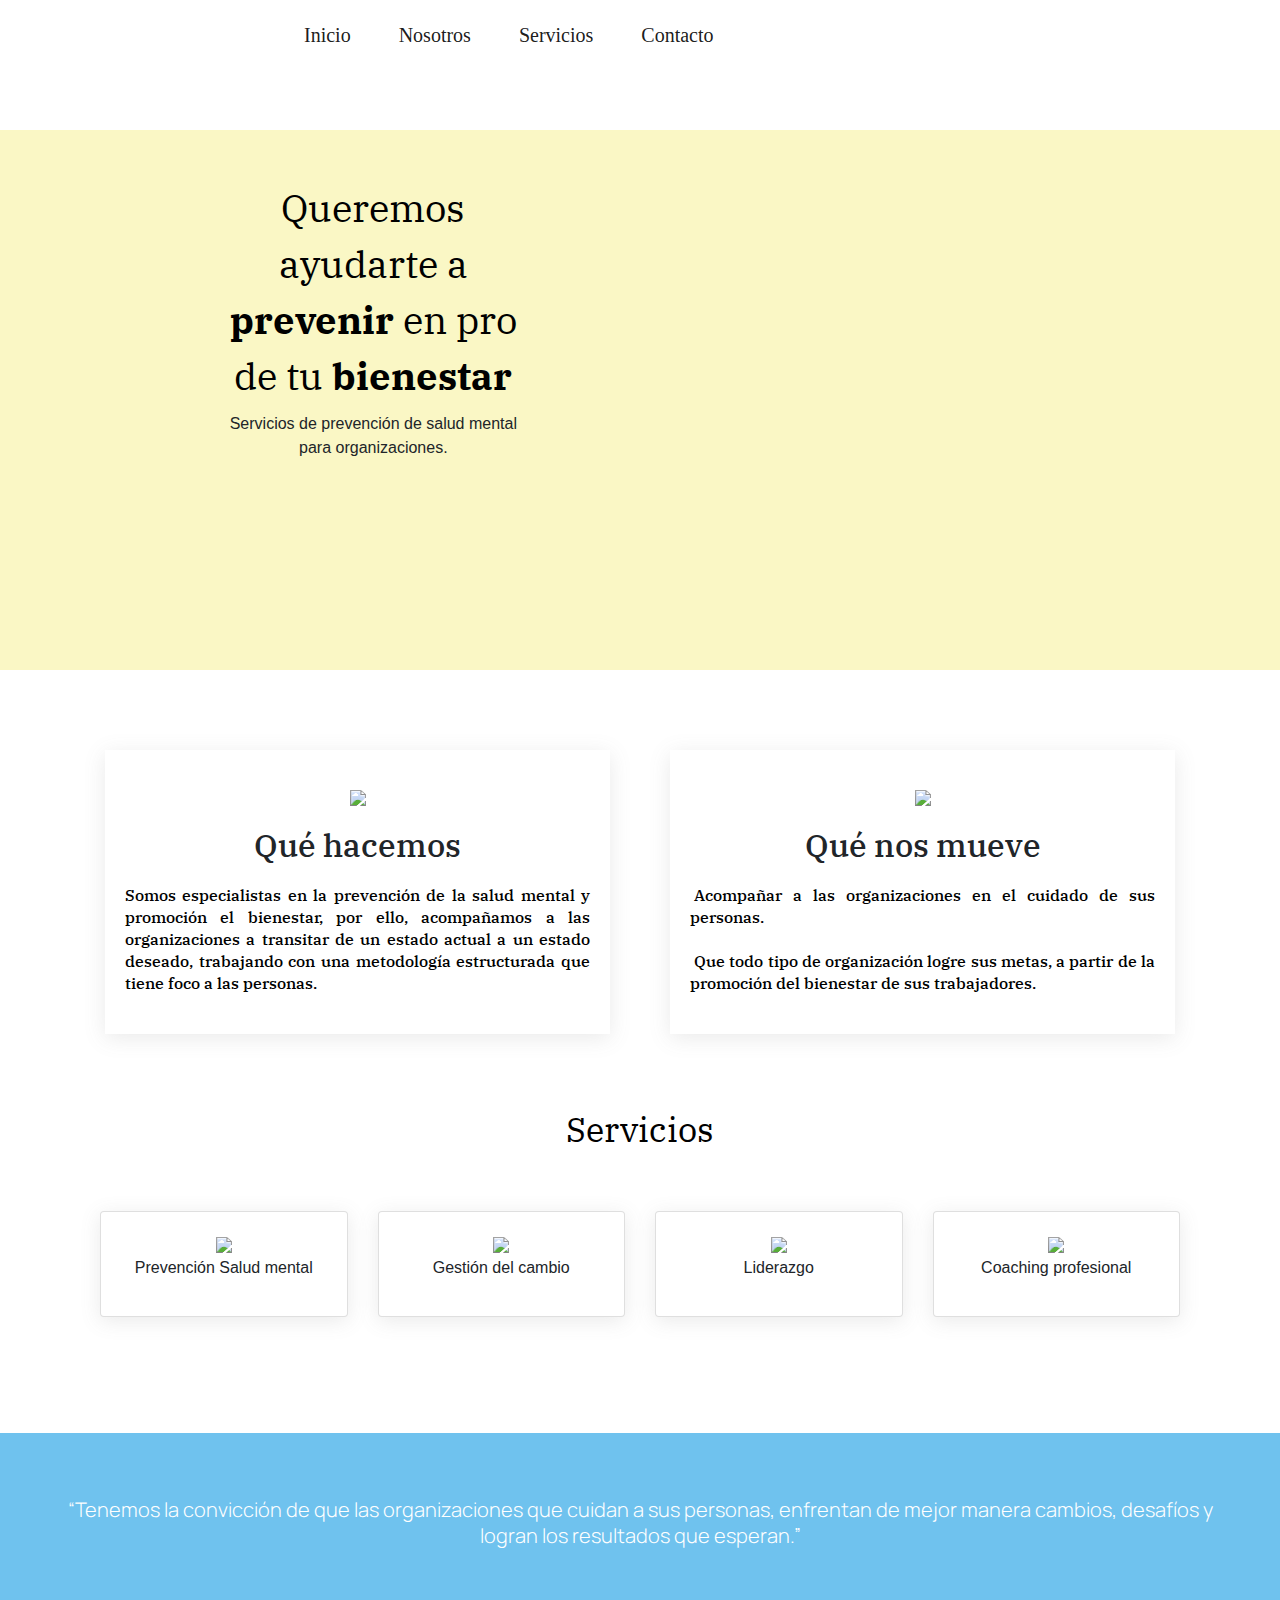
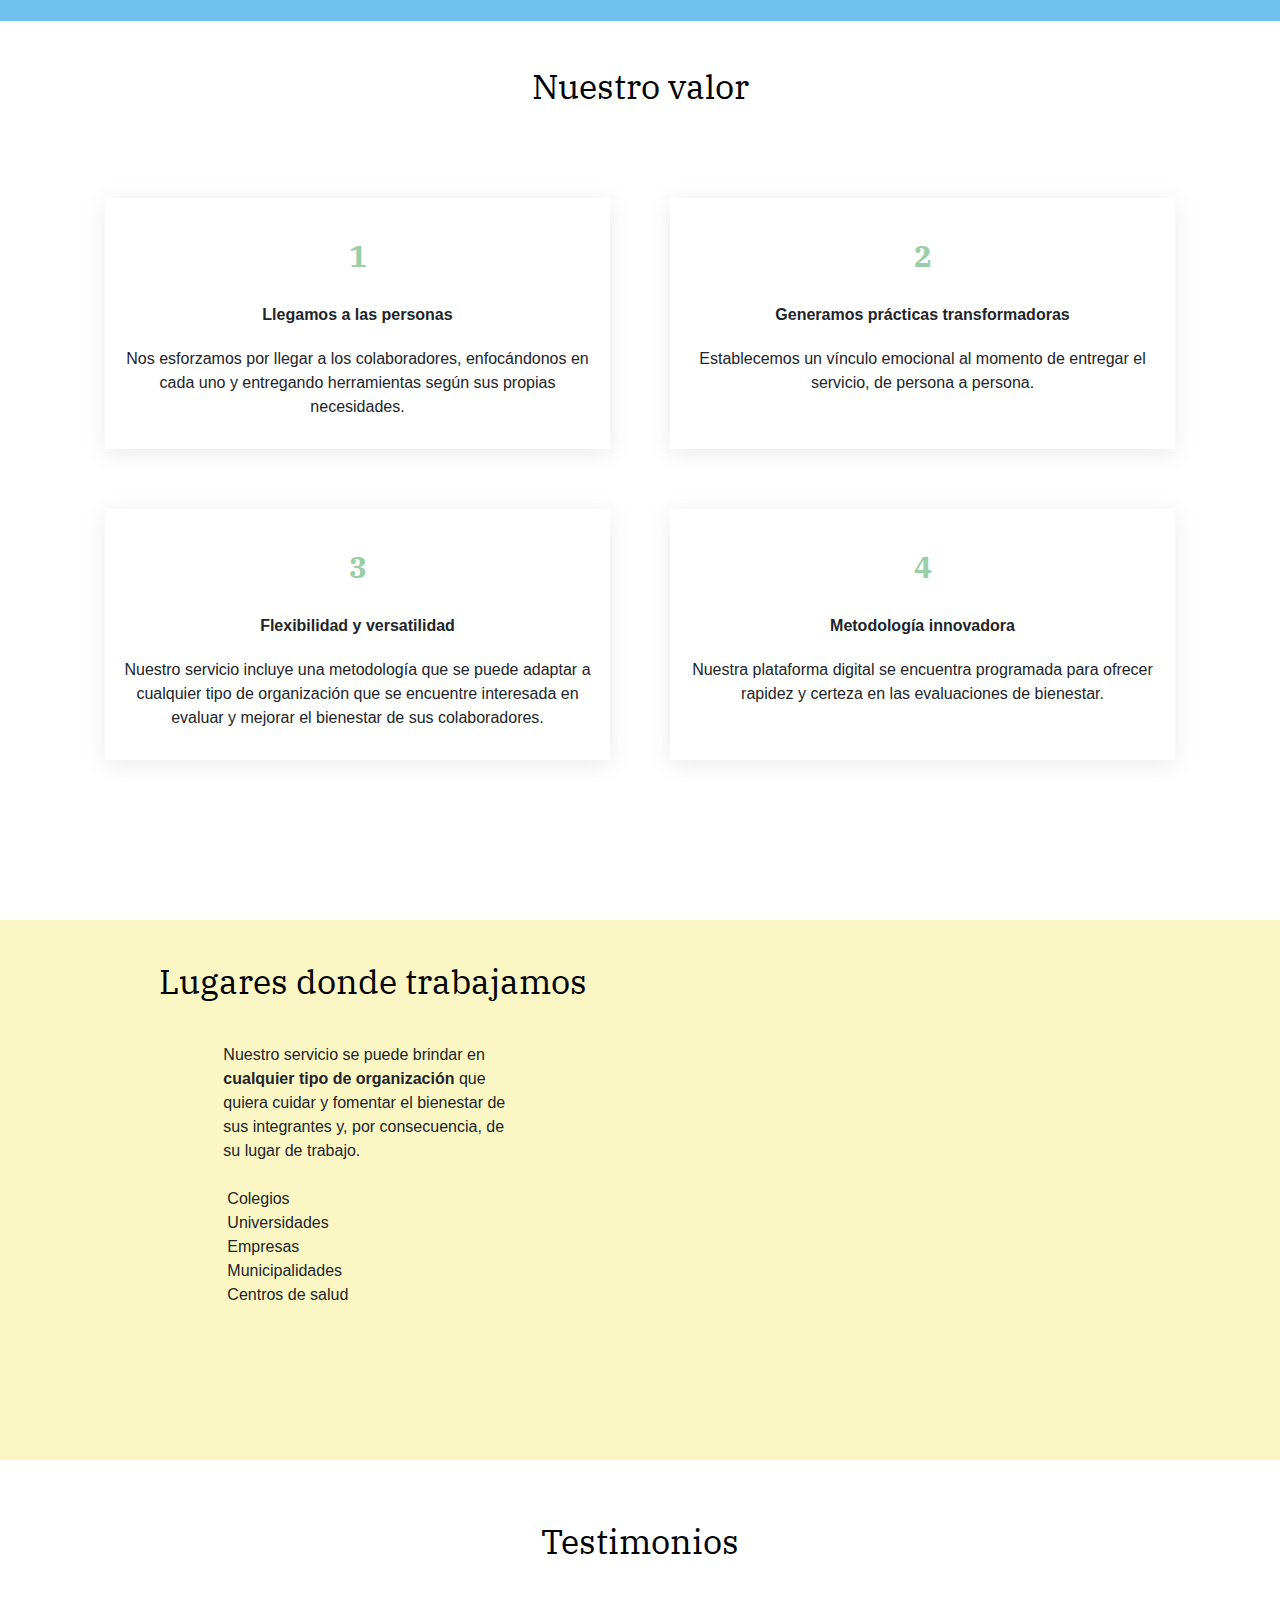
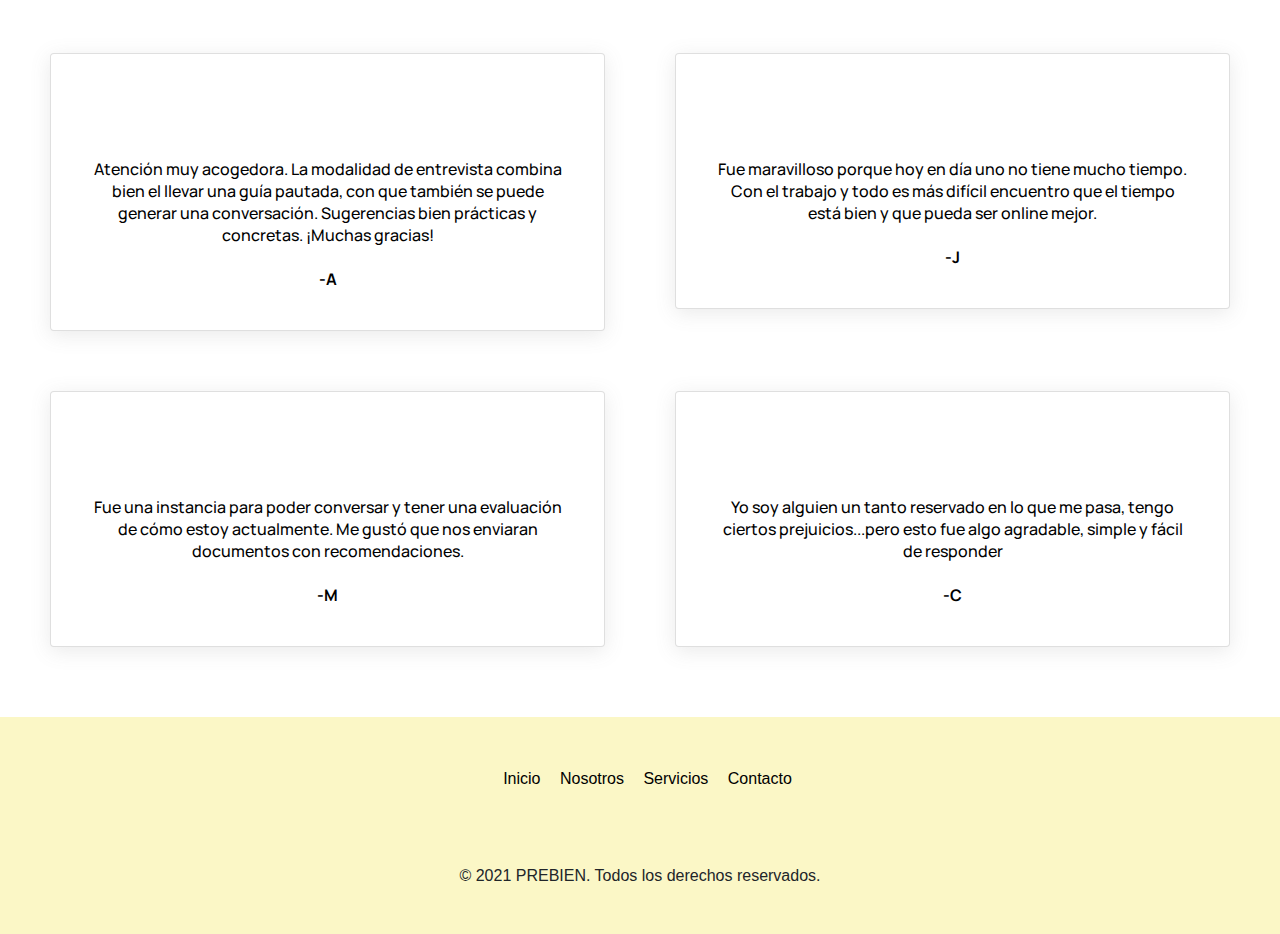
==== commit c9ecb581: "cambios" ====
--- a/index.html
+++ b/index.html
@@ -52,7 +52,7 @@
         <section class="inicio  text-center">
             <div class="row">
                 <div class="col-12 col-lg-7 text-content">
-                    <h1 class="texto-inicio">Queremos ayudarte a <span class="font-weight-bold texto-inicio"> prevenir </span> pro de tu <span class="font-weight-bold texto-inicio">bienestar</span></h1>
+                    <h1 class="texto-inicio">Queremos ayudarte a <span class="font-weight-bold texto-inicio"> prevenir </span> en pro de tu <span class="font-weight-bold texto-inicio">bienestar</span></h1>
                     <p>Servicios de prevención de salud mental para organizaciones.</p>
                 </div>
                 <div class="col-12 col-lg-5 img-inicio">
@@ -233,8 +233,8 @@
                     <a href="pag/servicios.html">Servicios</a>
                     <a href="pag/contacto.html">Contacto</a>
                 </nav>
-                <a href=""><i class="fab fa-linkedin"></i></i></a>
-                <a href=""><i class="fab fa-facebook"></i></a>
+                <a target="_blank" href="https://www.linkedin.com/company/prebien-4-wellbeing-spa"><i class="fab fa-linkedin"></i></i></a>
+                <a target="_blank" href="https://instagram.com/prebien.cl?utm_medium=copy_link"><i class="fab fa-instagram"></i></a>
                 <p class="mt-2">© 2021 PREBIEN. Todos los derechos reservados.</p>
             </div>
         </footer>
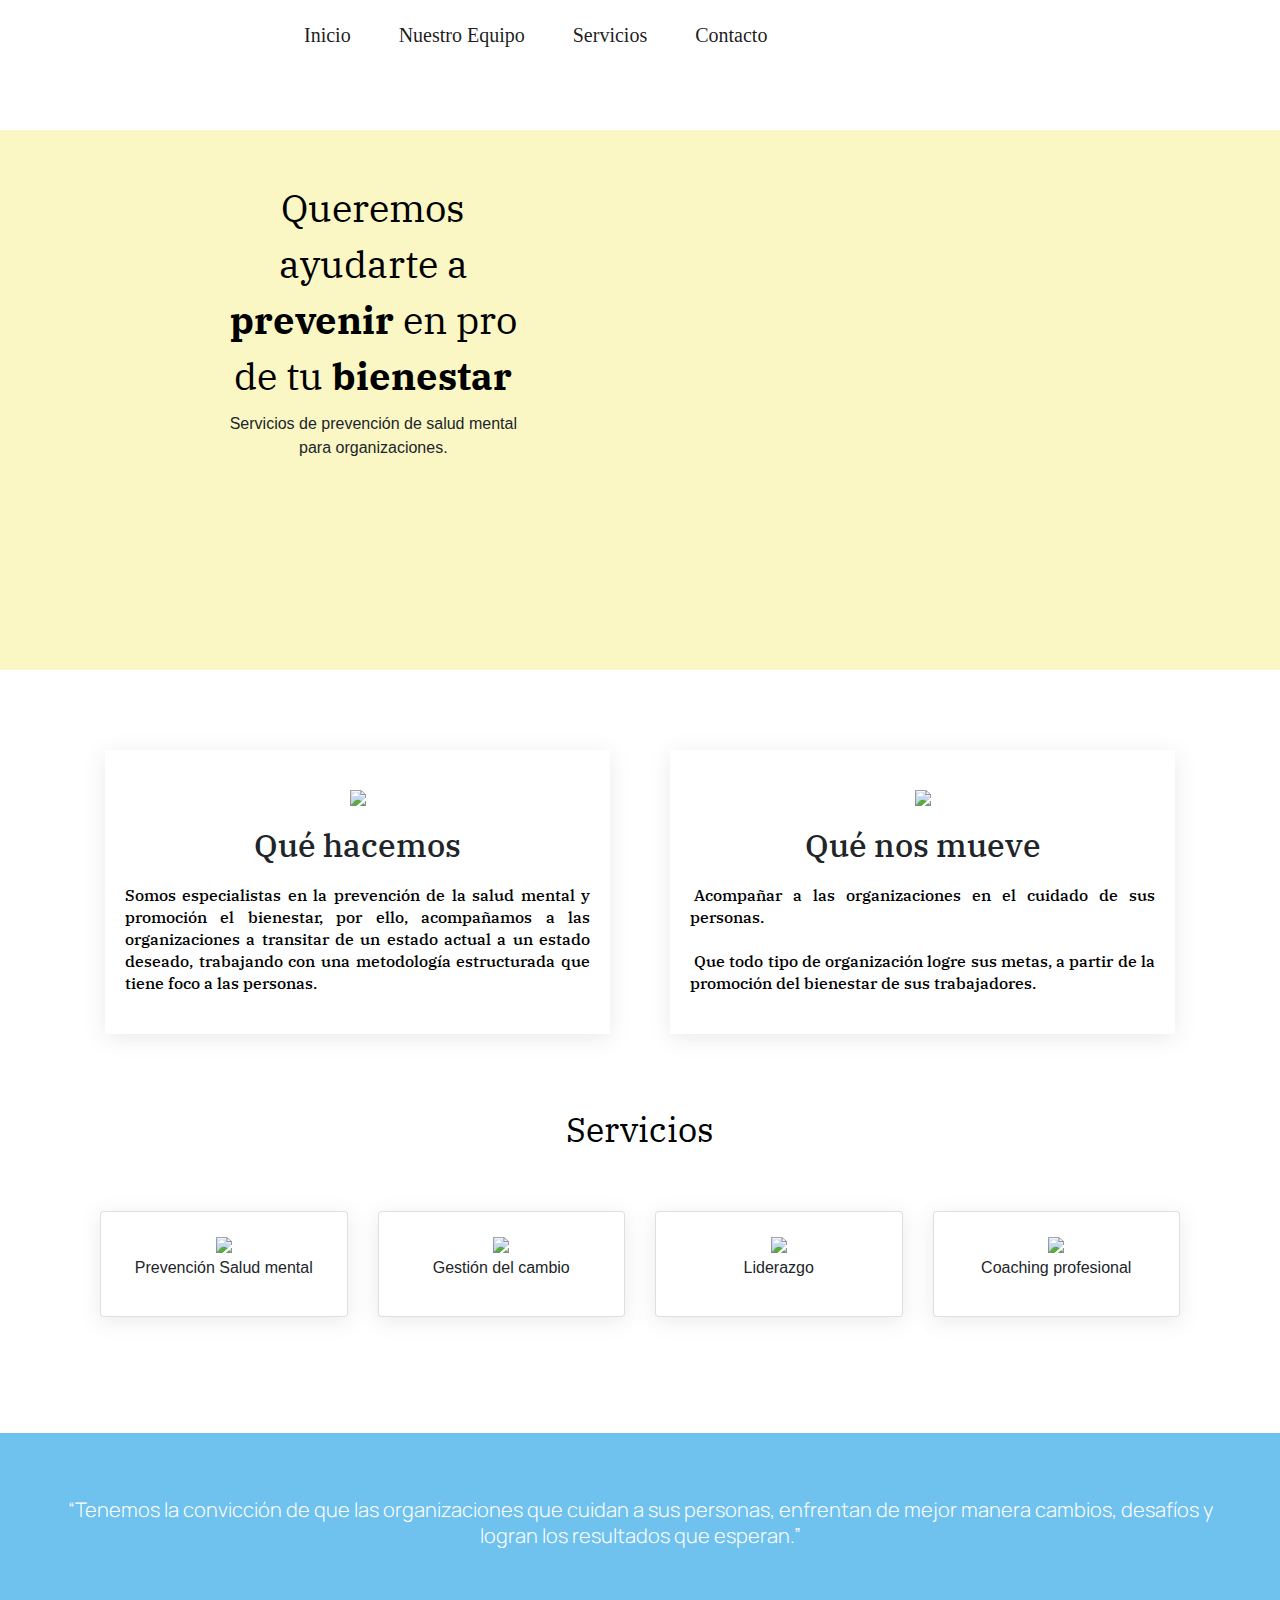
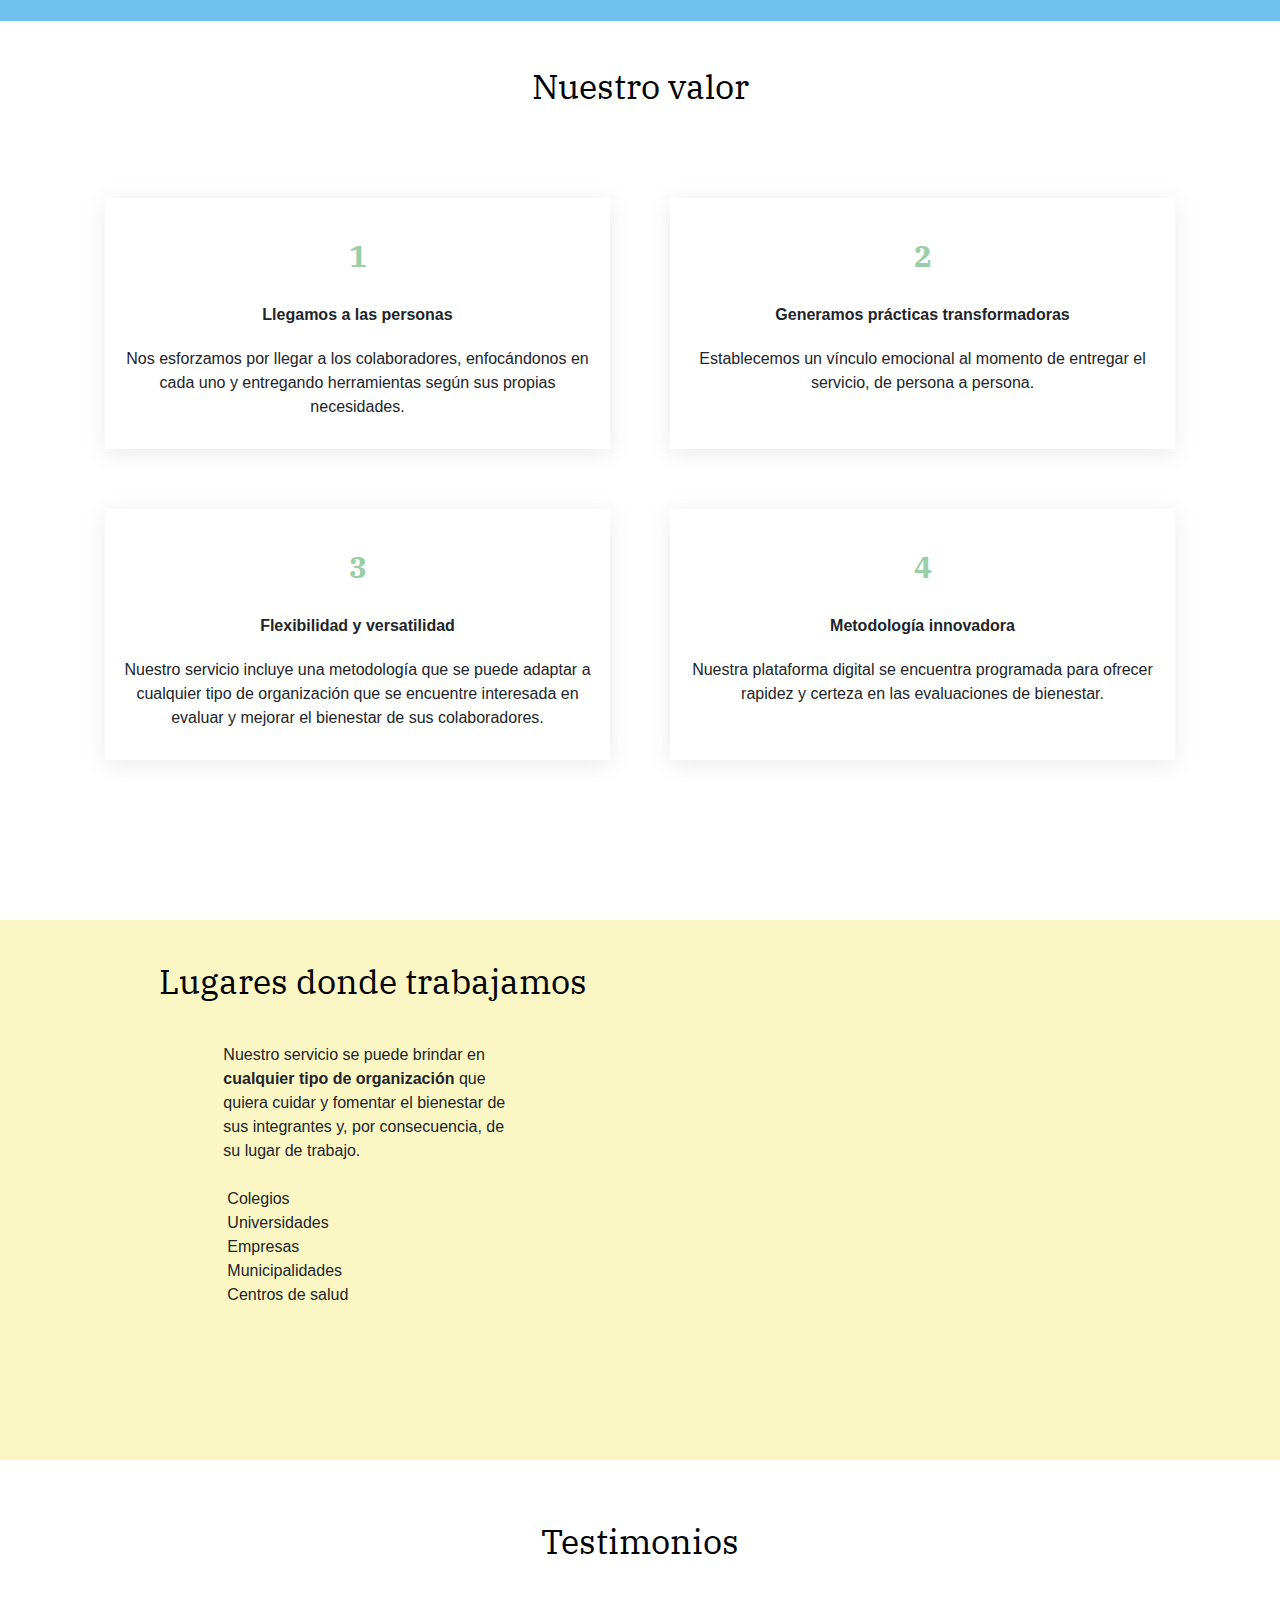
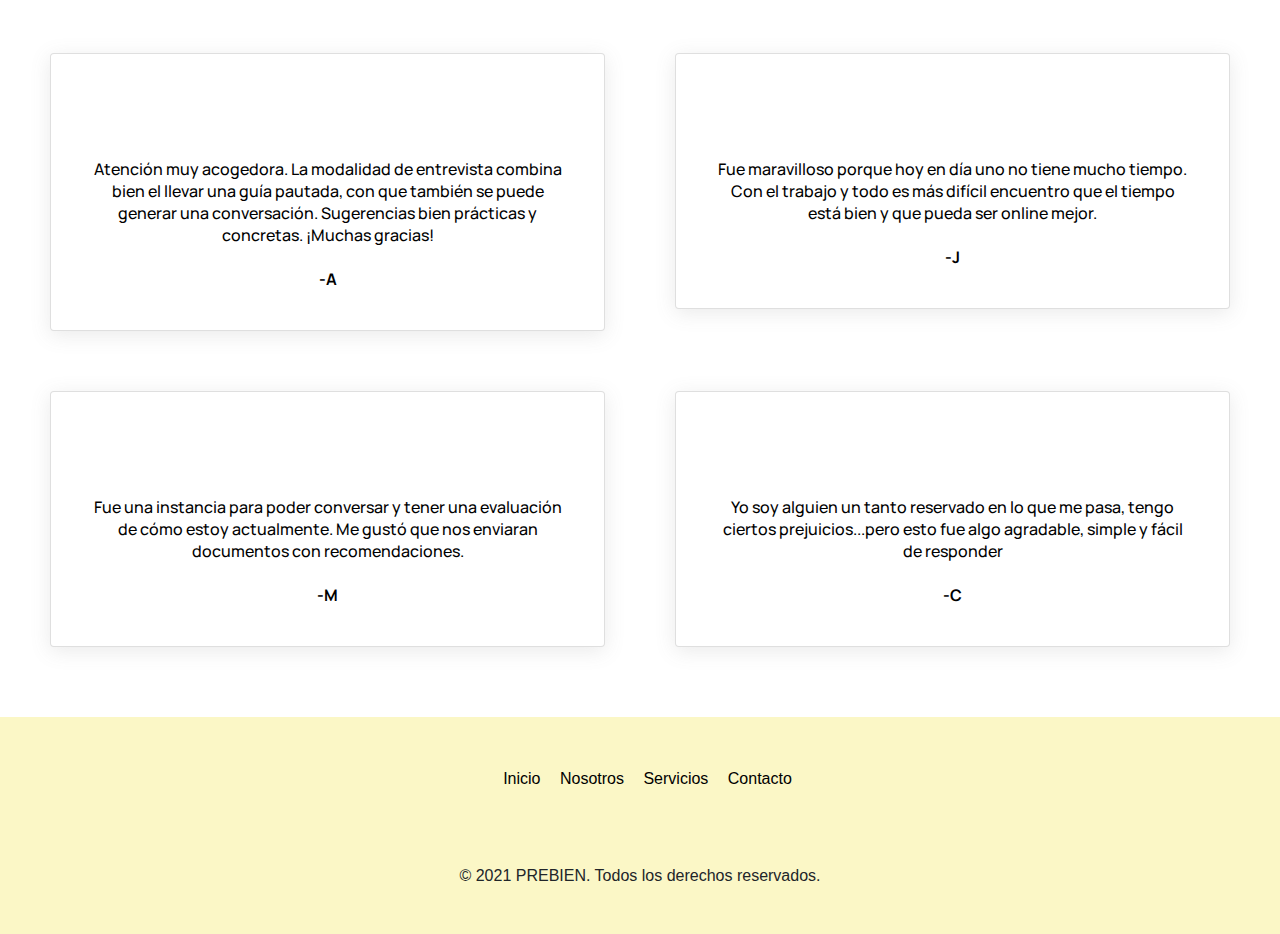
==== commit 4513e0c5: "Act Nuestro Equipo" ====
--- a/index.html
+++ b/index.html
@@ -29,7 +29,7 @@
                     </li>
 
                     <li class="nav-item active ">
-                        <a class="nav-link mr-3 ml-3 " href="pag/nosotros.html ">Nosotros<span class="sr-only ">(current)</span></a>
+                        <a class="nav-link mr-3 ml-3 " href="pag/nosotros.html ">Nuestro Equipo<span class="sr-only ">(current)</span></a>
                     </li>
 
                     <li class="nav-item active">
@@ -68,7 +68,7 @@
                 <div class="pre-grid mt-6">
                     <div class=" item">
                         <img src="img/Group.png">
-                        <h2 class= "titulo-quehacemos text-center">Qué hacemos</h2>
+                        <h2 class="titulo-quehacemos text-center">Qué hacemos</h2>
                         <p class="texto_inicio text-justify">Somos especialistas en la prevención de la salud mental y promoción el bienestar, por ello, acompañamos a las organizaciones a transitar de un estado actual a un estado deseado, trabajando con una metodología estructurada que tiene
                             foco a las personas.</p>
                     </div>
@@ -90,8 +90,7 @@
             <div class="container text-center">
                 <div class="row">
                     <div class="col-12 col-lg-3 col-md-6">
-                        <div class="card text-center mb-resp" style =
-                            "margin-bottom: 20px";>
+                        <div class="card text-center mb-resp" style="margin-bottom: 20px" ;>
                             <div class="card-body">
                                 <img src="img/corazon.png">
                                 <p class="">Prevención Salud mental </p>
@@ -99,8 +98,7 @@
                         </div>
                     </div>
                     <div class="col-12 col-lg-3 col-md-6">
-                        <div class="card text-center mb-resp" style =
-                        "margin-bottom: 20px">
+                        <div class="card text-center mb-resp" style="margin-bottom: 20px">
                             <div class="card-body">
                                 <img src="img/flecha.png">
                                 <p class="">Gestión del cambio</p>
@@ -108,8 +106,7 @@
                         </div>
                     </div>
                     <div class="col-12 col-lg-3 col-md-6">
-                        <div class="card text-center mb-resp" style =
-                        "margin-bottom: 20px">
+                        <div class="card text-center mb-resp" style="margin-bottom: 20px">
                             <div class="card-body">
                                 <img src="img/trofeo.png">
                                 <p class="">Liderazgo</p>
@@ -117,8 +114,7 @@
                         </div>
                     </div>
                     <div class="col-12 col-lg-3 col-md-6">
-                        <div class="card text-center" style =
-                        "margin-bottom: 20px">
+                        <div class="card text-center" style="margin-bottom: 20px">
                             <div class="card-body">
                                 <img src="img/personas.png">
                                 <p class="">Coaching profesional</p>
@@ -175,7 +171,7 @@
                     <h2 class="enunciados-lugares">Lugares donde trabajamos</h2>
                     <p class="mt-4 text-left">Nuestro servicio se puede brindar en <span class="font-weight-bold text-left"> cualquier tipo de organización</span> que quiera cuidar y fomentar el bienestar de sus integrantes y, por consecuencia, de su lugar de trabajo.
                     </p>
-                    <p class="mt-4 text-left"> <i class="fas fa-caret-right"></i> <span class="ml-1"></span> Colegios <br> <i class="fas fa-caret-right" ></i> <span class="ml-1"></span>Universidades <br> <i class="fas fa-caret-right" ></i> <span class="ml-1"></span>Empresas <br> <i class="fas fa-caret-right"></i> <span class="ml-1"></span>Municipalidades <br> <i class="fas fa-caret-right"></i> <span class="ml-1"></span>Centros de salud</p>
+                    <p class="mt-4 text-left"> <i class="fas fa-caret-right"></i> <span class="ml-1"></span> Colegios <br> <i class="fas fa-caret-right"></i> <span class="ml-1"></span>Universidades <br> <i class="fas fa-caret-right"></i> <span class="ml-1"></span>Empresas <br>                        <i class="fas fa-caret-right"></i> <span class="ml-1"></span>Municipalidades <br> <i class="fas fa-caret-right"></i> <span class="ml-1"></span>Centros de salud</p>
                 </div>
                 <div class="col-12 col-lg-5 img-inicio bg-lugares">
 
@@ -186,42 +182,43 @@
         <div class="testimonios">
             <h4 class="enunciados"> Testimonios</h4>
         </div>
-        <div class="row container-fluid text-justify" style = "margin-bottom: 40px">
-            <div class="col-sm-6 shadow-sm">
-              <div class="card item">
-                <div class="card-body">
-                  <p class="card-text texto-testimonios"><i class="fas fa-quote-left"style = "color: #ffd86b;"></i> <br> <br>Atención muy acogedora. La modalidad de entrevista combina bien el llevar una guía pautada, con que también se puede generar una conversación. Sugerencias bien prácticas y concretas. ¡Muchas gracias!<br><br>
-                    <b>-A</b></p>
-                 
-                </div>
-              </div>
-            </div>
-            <div class="col-sm-6 shadow-sm">
-              <div class="card item">
-                <div class="card-body">
-                  <p class="card-text texto-testimonios"> <i class="fas fa-quote-left"style = "color: #ffd86b;"></i> <br> <br>Fue maravilloso porque hoy en día uno no tiene mucho tiempo. Con el trabajo y todo es más difícil encuentro que el tiempo está bien y que pueda ser online mejor.<br><br>
-                    <b>-J</b></p>
-               
-                </div>
-              </div>
-            </div>
-            <div class="col-sm-6 shadow-sm">
-              <div class="card item">
-                <div class="card-body">
-                  <p class="card-text texto-testimonios"> <i class="fas fa-quote-left"style = "color: #ffd86b;"></i> <br> <br>Fue una instancia para poder conversar y tener una evaluación de cómo estoy actualmente. Me gustó que nos enviaran documentos con recomendaciones. <br><br>
-                    <b>-M</b>
-                </div>
-              </div>
-            </div>
-            <div class="col-sm-6 shadow-sm">
-              <div class="card item">
-                <div class="card-body">
-                  <p class="card-text texto-testimonios"><i class="fas fa-quote-left" style = "color: #ffd86b;"></i> <br> <br> Yo soy alguien un tanto reservado en lo que me pasa, tengo ciertos prejuicios...pero esto fue algo agradable, simple y fácil de responder<br><br>
-                    <b>-C </b>
-                </div>
-              </div>
-            </div>
-          </div>
+        <div class="row container-fluid text-justify" style="margin-bottom: 40px">
+            <div class="col-sm-6 shadow-sm">
+                <div class="card item">
+                    <div class="card-body">
+                        <p class="card-text texto-testimonios"><i class="fas fa-quote-left" style="color: #ffd86b;"></i> <br> <br>Atención muy acogedora. La modalidad de entrevista combina bien el llevar una guía pautada, con que también se puede generar una conversación. Sugerencias bien
+                            prácticas y concretas. ¡Muchas gracias!<br><br>
+                            <b>-A</b></p>
+
+                    </div>
+                </div>
+            </div>
+            <div class="col-sm-6 shadow-sm">
+                <div class="card item">
+                    <div class="card-body">
+                        <p class="card-text texto-testimonios"> <i class="fas fa-quote-left" style="color: #ffd86b;"></i> <br> <br>Fue maravilloso porque hoy en día uno no tiene mucho tiempo. Con el trabajo y todo es más difícil encuentro que el tiempo está bien y que pueda ser online mejor.<br><br>
+                            <b>-J</b></p>
+
+                    </div>
+                </div>
+            </div>
+            <div class="col-sm-6 shadow-sm">
+                <div class="card item">
+                    <div class="card-body">
+                        <p class="card-text texto-testimonios"> <i class="fas fa-quote-left" style="color: #ffd86b;"></i> <br> <br>Fue una instancia para poder conversar y tener una evaluación de cómo estoy actualmente. Me gustó que nos enviaran documentos con recomendaciones. <br><br>
+                            <b>-M</b>
+                    </div>
+                </div>
+            </div>
+            <div class="col-sm-6 shadow-sm">
+                <div class="card item">
+                    <div class="card-body">
+                        <p class="card-text texto-testimonios"><i class="fas fa-quote-left" style="color: #ffd86b;"></i> <br> <br> Yo soy alguien un tanto reservado en lo que me pasa, tengo ciertos prejuicios...pero esto fue algo agradable, simple y fácil de responder<br><br>
+                            <b>-C </b>
+                    </div>
+                </div>
+            </div>
+        </div>
 
 
         <footer class="site-footer">
